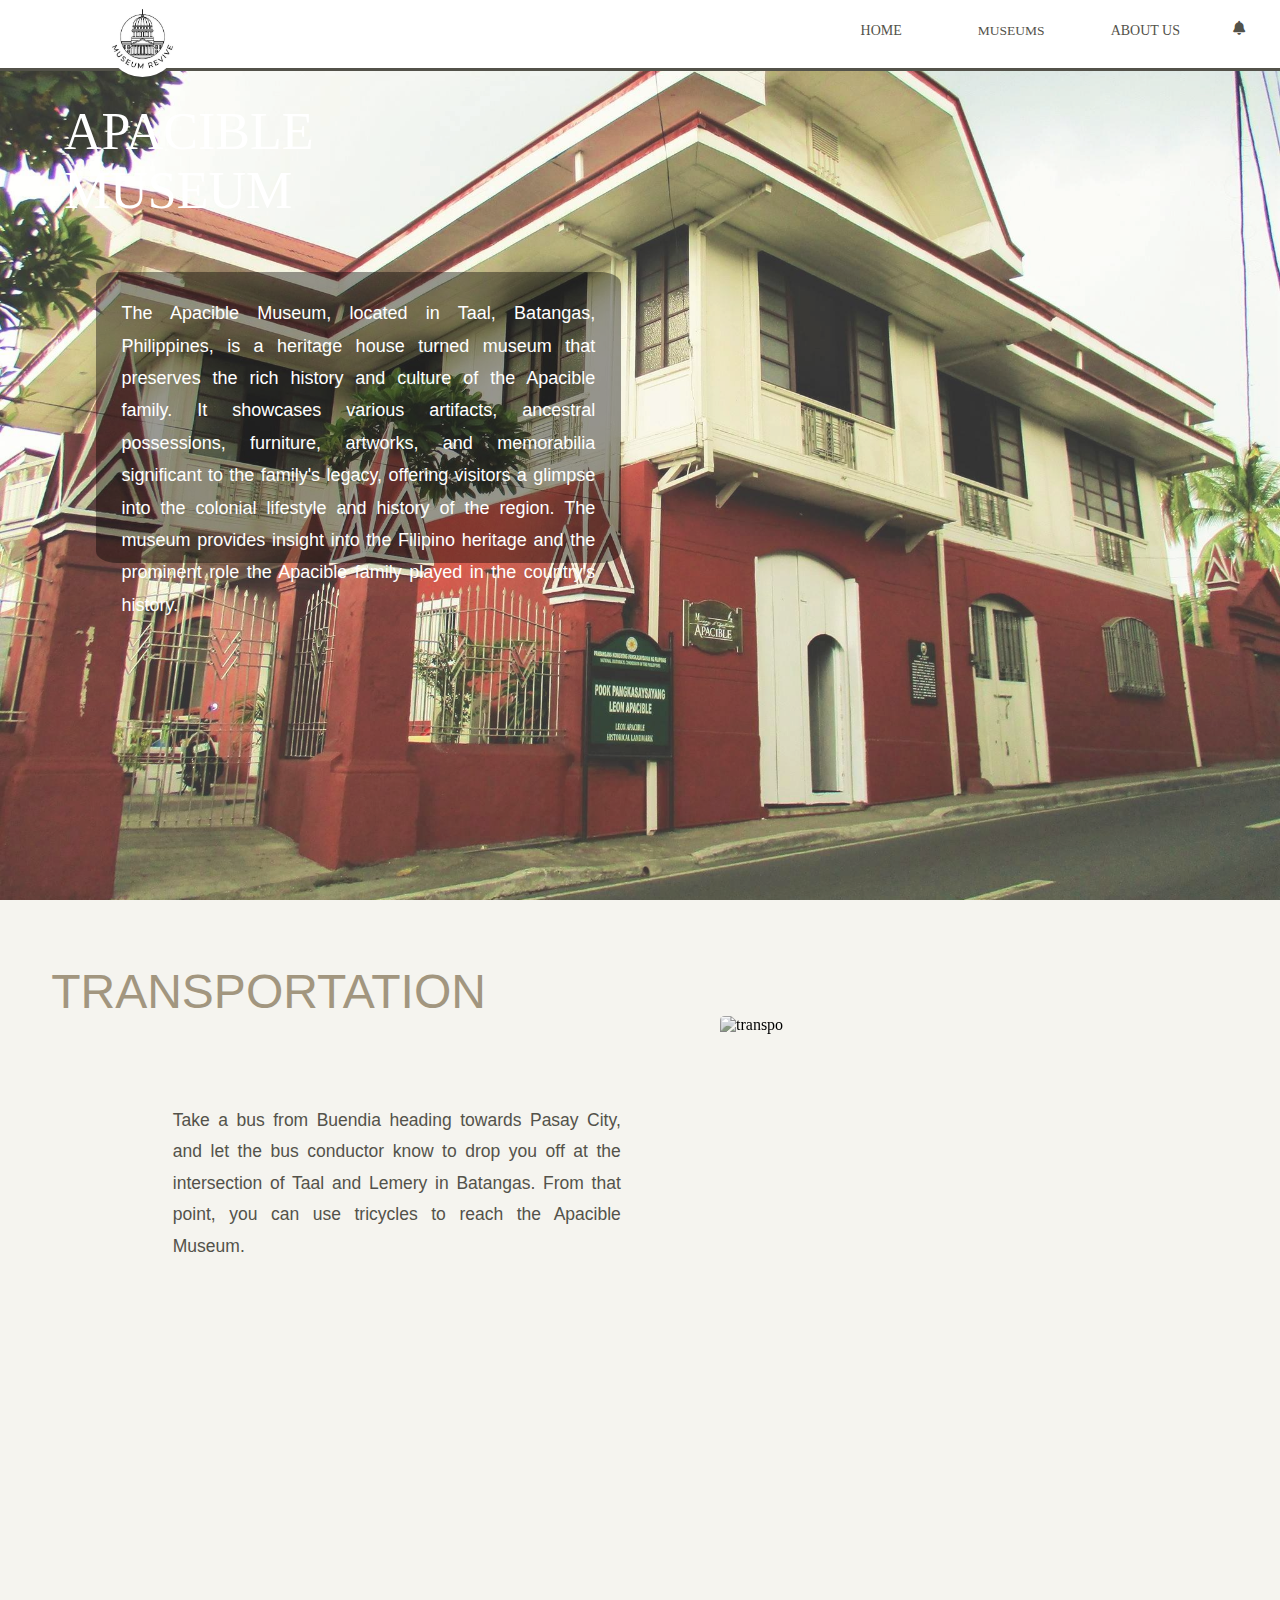
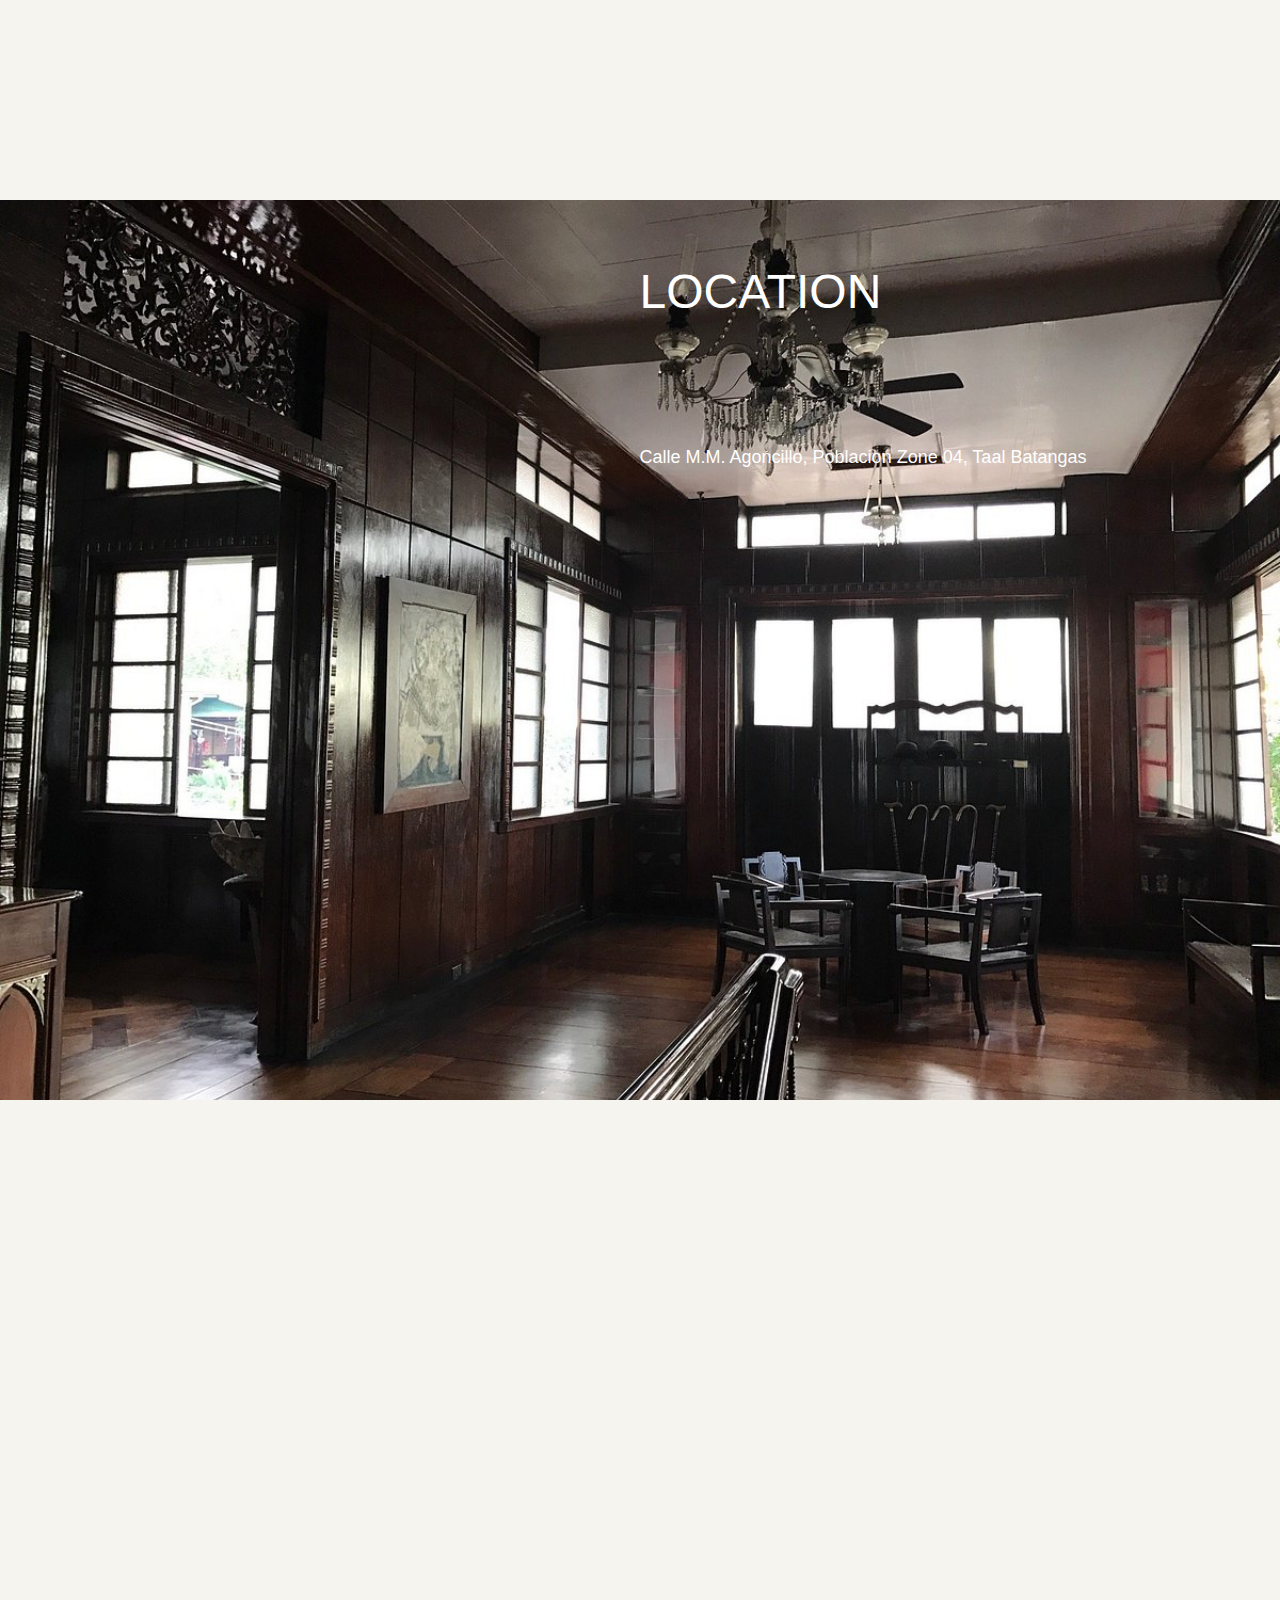
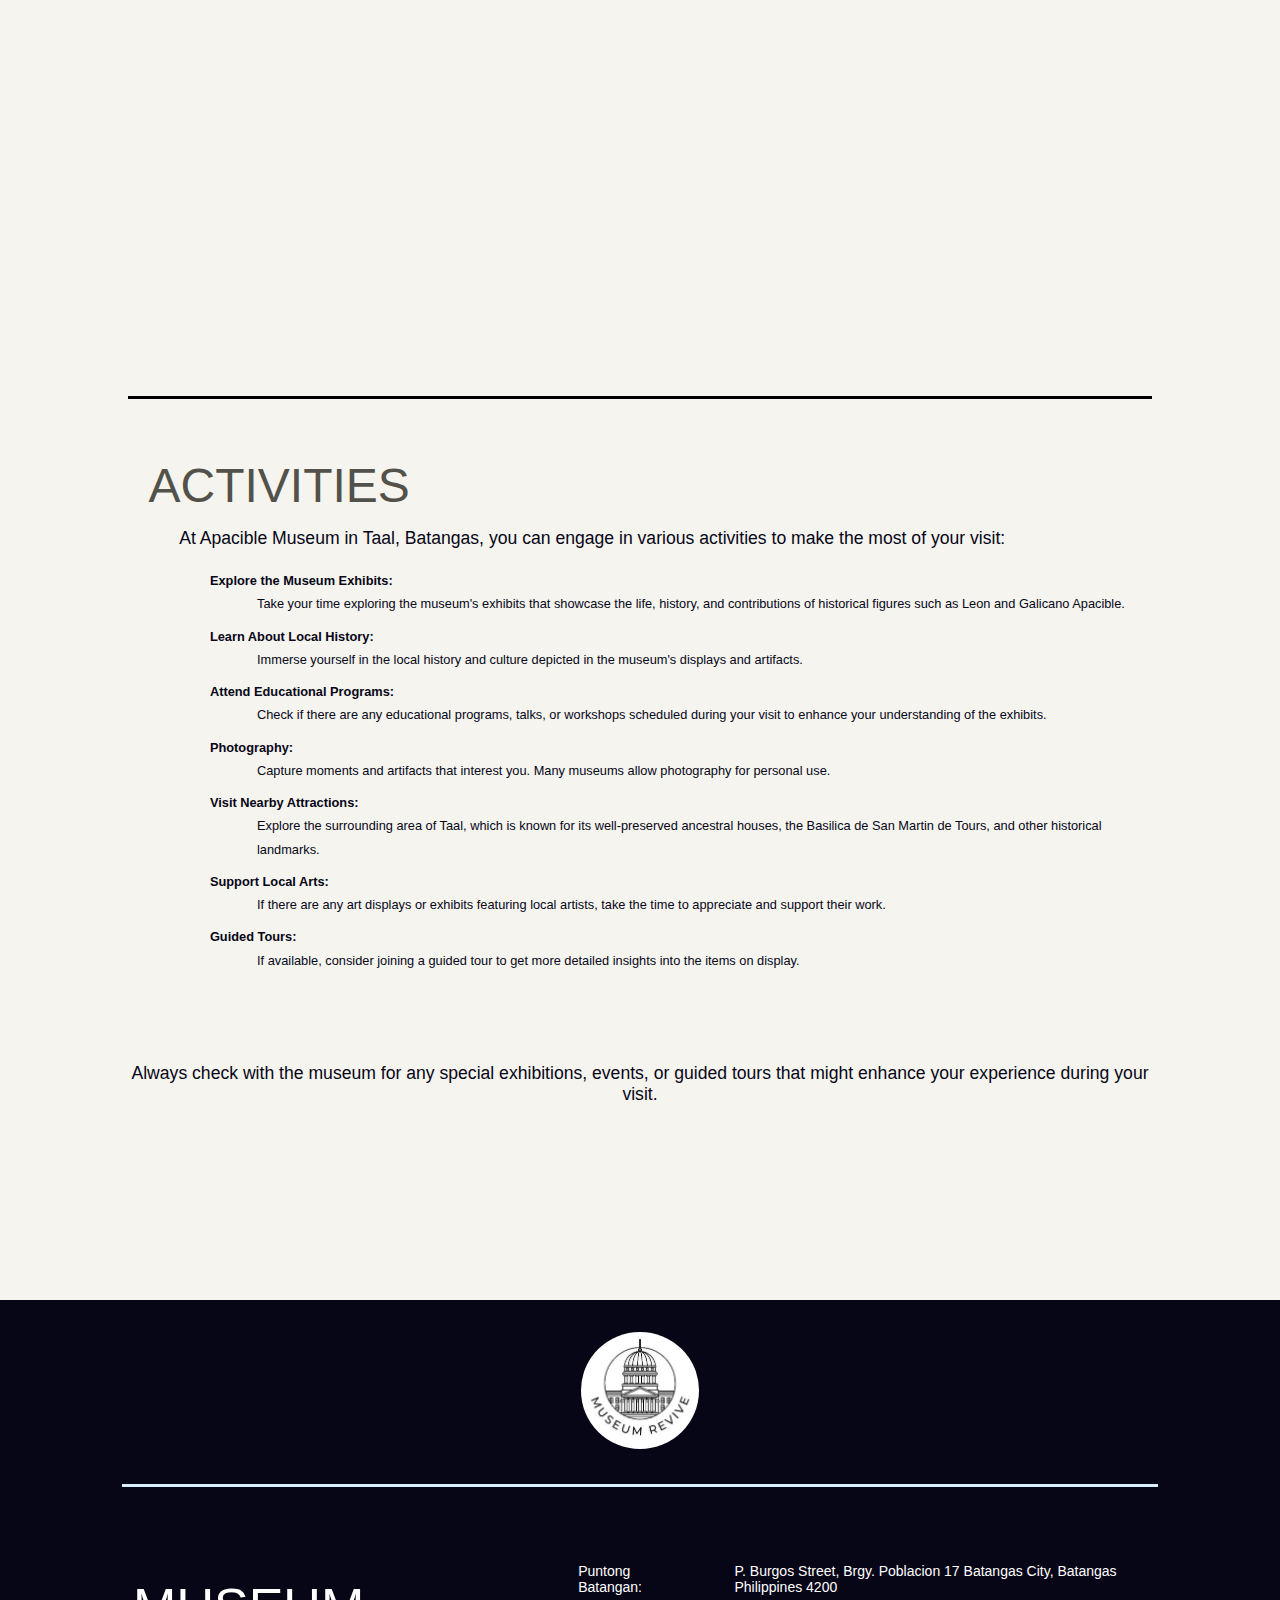
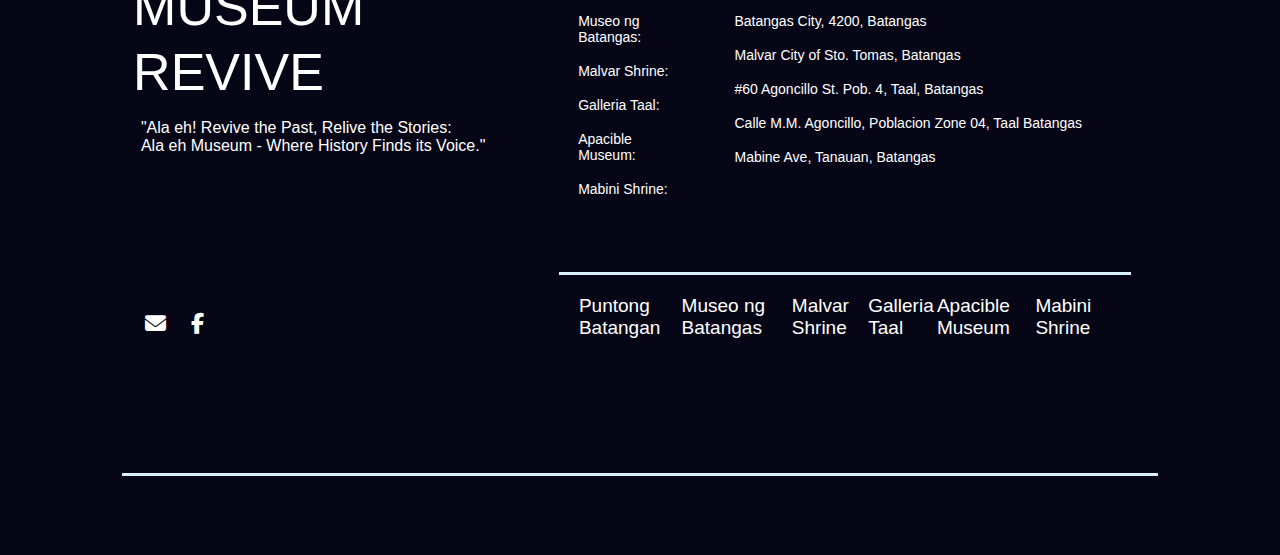
==== apaciblemuseum.html @ ed47f750 "initial commit" ====
<!DOCTYPE html>
<html lang="en">
<head>
    <title>Apacible Museum</title>
    <meta name="viewport" content="width=device-width, initial-scale=1.0">
    <link rel = "stylesheet" href = "apaciblemuseum.css">
    <link rel="stylesheet" href="https://cdnjs.cloudflare.com/ajax/libs/font-awesome/6.3.0/css/all.min.css">
    
</head>
<body>
    <div id = "container">
        <div id = "logopicture">
            <img src="logo3.jpg" alt="logo">
        </div>
        <div id = "navigation">
            <div id = "homepage">
                <a href = "home.html" id = "backhome">home</a>  
            </div>
            <div class="dropdown">
                <button class="btn">MUSEUMS</button>
                <div class="content">
                    <a href="#">Puntong Batangan</a>
                    <a href="puntongbatangan.html">Puntong Batangan</a>
                    <a href="museongbatangas.html">Museo ng Batangas</a>
                    <a href="malvarshrine.html">Malvar Shrine</a>
                    <a href="galleriataal.html">Galleria Taal</a>
                    <a href="#">Apacible Museum</a>
                    <a href="mabinishrine.html">Mabini Shrine</a>
                </div>
            </div>
            <div id = "aboutus">
                <a href = "#aboutus-section" id = "aboutus2">about us</a>
            </div>
            <div class="dropdown2">
                <button class="btn2"><i class="fas fa-bell"></i></button>
                <div class="content2">
                    <h5>No Announcement</h5>
                </div>
            </div>
        </div>
    </div>


    <div id = "home1" class = "Home">
        <h1>Apacible Museum</h1>
        <p>The Apacible Museum, located in Taal, Batangas, Philippines, is a heritage house turned museum that preserves the rich history and culture of the Apacible family. It showcases various artifacts, ancestral possessions, furniture, artworks, and memorabilia significant to the family's legacy, offering visitors a glimpse into the colonial lifestyle and history of the region. The museum provides insight into the Filipino heritage and the prominent role the Apacible family played in the country's history.
        </h2>
    </div>

    <div class = "Home" id ="transportation">
        <div id = "description">
            <h1>Transportation</h1>
            <p>Take a bus from Buendia heading towards Pasay City, and let the bus conductor know to drop you off at the intersection of Taal and Lemery in Batangas. From that point, you can use tricycles to reach the Apacible Museum.</p>
        </div>
        <div id = "descrip-pic">
            <img src = "Apacible Museum\Apacible Museum 6.jpg" alt = "transpo">
        </div>
    </div>

    <div id = "location" class = "Home">
        <div id = "map">
            <iframe
                width="650"
                height="600"
                frameborder="0"
                style="border:0"
                src="https://www.google.com/maps/embed?pb=!1m18!1m12!1m3!1d3873.325928167563!2d120.91714727591128!3d13.87944959432375!2m3!1f0!2f0!3f0!3m2!1i1024!2i768!4f13.1!3m3!1m2!1s0x33bd0a21c576aa4f%3A0x1315a3bb19cf7108!2sMuseo%20nina%20Leon%20at%20Galicano%20Apacible!5e0!3m2!1sen!2sph!4v1702569715184!5m2!1sen!2sph"
                allowfullscreen=""
                aria-hidden="false"
                tabindex="0"
            ></iframe>
    </div>
        <div id = "located">
            <h1>Location</h1>
            <h2>Calle M.M. Agoncillo, Poblacion Zone 04, Taal Batangas</h2>
        </div>
    </div>

    <div id = "vitualtour" class = "Home">
        <div id = "frame">
            <iframe 
                width="1080" 
                height="720" 
                src="https://www.youtube.com/embed/jGFt_fsAMjE?si=619zt6JwcVMaUgVb" 
                title="YouTube video player" 
                frameborder="0" 
                allow="accelerometer; autoplay; clipboard-write; encrypted-media; gyroscope; picture-in-picture; web-share" 
                allowfullscreen>
            </iframe>
        </div>
    </div>

    <div id = "activities" class = "Home">
        <div id = "act-frame">
            <h1>Activities</h1>
            <h2>At Apacible Museum in Taal, Batangas, you can engage in various activities to make the most of your visit:</h2>
            <div id = "act-list">
                <h4>Explore the Museum Exhibits:</h4>
                <p>Take your time exploring the museum's exhibits that showcase the life, history, and contributions of historical figures such as Leon and Galicano Apacible.</p>
                <h4>Learn About Local History:</h4>
                <p>Immerse yourself in the local history and culture depicted in the museum's displays and artifacts.</p>
                <h4>Attend Educational Programs:</h4>
                <p>Check if there are any educational programs, talks, or workshops scheduled during your visit to enhance your understanding of the exhibits.</p>
                <h4>Photography:</h4>
                <p>Capture moments and artifacts that interest you. Many museums allow photography for personal use.</p>
                <h4>Visit Nearby Attractions:</h4>
                <p> Explore the surrounding area of Taal, which is known for its well-preserved ancestral houses, the Basilica de San Martin de Tours, and other historical landmarks.</p>
                <h4>Support Local Arts:</h4>
                <p>If there are any art displays or exhibits featuring local artists, take the time to appreciate and support their work.</p>
                <h4>Guided Tours:</h4>
                <p>If available, consider joining a guided tour to get more detailed insights into the items on display.</p>
            </div>
            <h3>Always check with the museum for any special exhibitions, events, or guided tours that might enhance your experience during your visit.</p>
        </div>
    </div>


    <div class = "Home2">
        <div id = "aboutus-logo">
            <img src= "logo3.jpg" alt="logo">
        </div>

        <div id = "aboutus-section">
            <div id = "sec1">
                <div id = "aboutus-section1">
                    <h1>Museum Revive</h1>
                    <h2>"Ala eh! Revive the Past, Relive the Stories: <br> Ala eh Museum - Where History Finds its Voice."</h2>
                </div>
                <div id = "aboutus-section2">
                    <div id = "lists">
                        <ul id = "list1">
                            <li>Puntong Batangan: </li>
                            <li>Museo ng Batangas: </li>
                            <li>Malvar Shrine: </li>
                            <li>Galleria Taal: </li>
                            <li>Apacible Museum: </li>
                            <li>Mabini Shrine: </li>
                        </ul>
                        <ul id = "list2">
                            <li>P. Burgos Street, Brgy. Poblacion 17 Batangas City, Batangas Philippines 4200</li>
                            <li>Batangas City, 4200, Batangas</li>
                            <li>Malvar City of Sto. Tomas, Batangas</li>
                            <li>#60 Agoncillo St. Pob. 4, Taal, Batangas                    </li>
                            <li>Calle M.M. Agoncillo, Poblacion Zone 04, Taal Batangas</li>
                            <li>Mabine Ave, Tanauan, Batangas</li>
                        </ul>
                    </div>
                </div>
            </div>
            <div id = "sec2">
                <div id = "icons">
                    <a href="https://mail.google.com/mail/?view=cm&fs=1&to=museumrevive@gmail.com" target="_blank"><i class="fas fa-envelope"></i></a>
                    <a href = "https://www.facebook.com/profile.php?id=61554227274419&mibextid=ZbWKwL" target="_blank"><i class="fab fa-facebook-f"></i></a>
                </div>
                <div id = "other-museum">
                    <div id = "others">
                        <h2><a href="puntongbatangan.html" target="">Puntong Batangan</a></h2>
                        <h2><a href="museongbatangas.html" target="">Museo ng Batangas</a></h2>
                        <h2><a href="malvarshrine.html" target="">Malvar Shrine</a></h2>
                        <h2><a href="galleriataal.html" target="">Galleria Taal</a></h2>
                        <h2><a href="apaciblemuseum.html" target="">Apacible Museum</a></h2>
                        <h2><a href="mabinishrine.html" target="">Mabini Shrine</a></h2>
                    </div>
                </div>
                
            </div>
        </div>
    </div>
</body>
</html>
---- apaciblemuseum.css ----
* {
    margin: 0;
    padding: 0;
    scroll-behavior: smooth;
}

#container {
    background-color: #fff;
    display: flex;
    justify-content: space-evenly;
    height: 7.5%;
    width: 100%;
    position: fixed;
    border-bottom: 3px solid #53524A;
    z-index: 1000;
}

#navigation {
    display: flex;
    justify-content: flex-end;
    flex-direction: row;
    padding-top: 1%;
    /* margin-top: 20px; */
    /* border-top: 3px solid black; */
    /* background-color: #F5F4EF; */
    width: 100vw;
    /* border-bottom: 1px solid black; */
}

#logopicture {
    width: 25%;
}

#container #logopicture img {
    margin-top: 5px;
}

#logopicture img{
    border-radius: 50%;
    display: block;
    height: 8vh;
    margin: 8px auto;
    margin-right: 30%;
}

#backhome {
    /* background-color: #F5F4EF; */
    /* padding: 16px; */
    font-size: 16px;
    border: none;
}

#homepage a, #aboutus a{
    display: block;
    color: #53524A;
    margin: 0px 120px 13px 100px;
    padding: 10px 8px;
    text-decoration: none;
    display: block;
    text-align: center;
    text-transform: uppercase;
    /* background-color: yellow; */
    /* width: 150px; */
}

#aboutus a {
    margin: 0px 45px 13px 100px;
}

.btn {
    /* background-color: #F5F4EF; */
    background-color: #fff;
    color: #53524A;
    padding: 10px 8px;
    font-size: 16px;
    border: none;
    /* background-color: yellow; */
    font-family: Georgia, serif;
}

.btn a {
    color: #53524A;
    text-decoration: none;
}

.dropdown {
    position: relative;
    display: inline-block;
}

.content {
    display: none;
    position: absolute;
    min-width: 160px;
    box-shadow: 0px 8px 16px 0px rgba(0,0,0,0.2);
    z-index: 1;
}

.content a {
    /* background-color: #F5F4EF; */
    background-color: 	#fff;
    color: #53524A;
    padding: 20px 25px;
    text-decoration: none;
    font-family: Georgia, serif;
    display: block;
    text-align: justify;
    width: 250px;
}

.content a:hover {
    color: blue;
    /* background-color: #F5F4EF; */
    background-color: 	#53524A;
    color: #fff;
}

.dropdown:hover .content {
    color: blue;
    display: block;
}

.dropdown:hover .btn {
    /* background-color: 	#F5F4EF; */
    background-color: 	#fff;   
    border-bottom: 3px solid black;
}

#backhome:hover, #aboutus2:hover {
    /* background-color: 	#F5F4EF; */
    background-color: 	#fff;
    border-bottom: 3px solid black;
}   

.btn2 {
    /* background-color: #F5F4EF; */
    background-color: #fff;
    color: #53524A;
    padding: 10px 45px 0px 0px;
    font-size: 16px;
    border: none;
    /* background-color: yellow; */
    font-family: Georgia, serif;
}

.btn2 h5 {
    color: #53524A;
    text-decoration: none;
}

.dropdown2 {
    position: relative;
    display: inline-block;
}

.content2 {
    display: none;
    position: absolute;
    right: 25px;
    min-width: 160px;
    box-shadow: 0px 8px 16px 0px rgba(0,0,0,0.2);
    z-index: 1;
}

.content2 h5 {
    /* background-color: #F5F4EF; */
    background-color: 	#fff;
    color: #53524A;
    padding: 20px 25px;
    text-decoration: none;
    font-family: Georgia, serif;
    display: block;
    text-align: justify;
    width: 250px;
}

.content2 h5:hover {
    color: blue;
    /* background-color: #F5F4EF; */
    background-color: 	#53524A;
    color: #fff;
}

.dropdown2:hover .content2 {
    color: blue;
    display: block;
}

.dropdown2:hover .btn2 {
    /* background-color: 	#F5F4EF; */
    background-color: 	#fff;   
    
}


.Home {
    height: 100vh;
    background-repeat: no-repeat;
    background-size: cover;
}

#home1::before {
    background-image: url("Apacible Museum/Apacible Museum 7.jpg");
    background-repeat: no-repeat;
    background-size: cover;
    background-position-y: 90%;
    /* transform: rotateY(180deg); */
    content: '';
    position: absolute;
    top: 0;
    right: 0;
    bottom: 0;
    left: 0;
    opacity: 0.8;
    z-index: -1;
}

#home1 h1 {
    padding-top: 8%;
    color: white;
    font-family: Circular, Helvetica, sans-serif;
    text-transform: uppercase;
    
    
}

#home1 h1 {
    /* font-size: 430%; */
    font-size: 66px;
    color: white;
    font-family: Georgia, serif;
    text-transform: uppercase;
    font-weight: 400;
    position: block;
    width: 20%;
    padding-left: 5%;
    padding-top:8%;
    padding-bottom: 2%;
}

#home1 p {
    color: white;
    /* font: 140%; */
    font-size: 22px;
    font-family: Helvetica, sans-serif;
    font-family: Circular, Helvetica, sans-serif;
    font-weight: 400;
    text-align: justify;
    line-height: 180%;
    position: block;
    width: 35%;
    padding-left: 7.5%;
    padding-top: 2%;
}

#home1 p {
    color: white;
    /* font: 140%; */
    font-size: 22px;
    font-family: Helvetica, sans-serif;
    font-family: Circular, Helvetica, sans-serif;
    font-weight: 400;
    text-align: justify;
    line-height: 180%;
    position: block;
    width: 35%;
    margin-left: 7.5%;
    margin-top: 2%;
    padding: 2%;
    width: 700px;
    height: 300px;
    border-radius: 4%;
    background-color: rgba(0, 0, 0,.4);
}

#home1 p {
    color: white;
    /* font: 140%; */
    font-size: 22px;
    font-family: Helvetica, sans-serif;
    font-family: Circular, Helvetica, sans-serif;
    font-weight: 400;
    text-align: justify;
    line-height: 180%;
    position: block;
    width: 35%;
    margin-left: 7.5%;
    margin-top: 2%;
    padding: 2%;
    width: 700px;
    height: 300px;
    border-radius: 4%;
    background-color: rgba(0, 0, 0,.4);
}


#transportation {
    display: flex;
    background-color: #F5F4EF;
}

#description {
    width: 50%;
}

#description h1 {
    color: #A2967F;
    font-size: 60px;
    font-family: Georgia, serif;
    font-family: Druk, "Arial Black", "Arial Bold", sans-serif;
    
    font-weight: 400;
    text-transform: uppercase;
    word-wrap: break-word;
    font-style: normal;
    padding-bottom: 2%;
    padding-left: 8%;
    padding-top: 10%;
}

#description p {
    color: #53524A;
    width: 70%;
    font-size: 22px;
    font-family: Circular, Helvetica, sans-serif;
    font-weight: 400;
    text-align: justify;
    margin: 10% auto auto 25%;
    padding: 2%;
    line-height: 180%;
}

#descrip-pic {
    /* background-color: blue; */
    margin: 8% auto auto auto;
    padding: 20px;
    overflow: hidden;
    position: relative;
    width: 600px;
    max-width: 600px;
    height: 400px;
}

#descrip-pic img  {
    display: block;
    height: 400px;
    width: 100%;
    border-radius: 1%;
    transition: transform 0.5s ease;
    filter: grayscale(80%);
}

#descrip-pic:hover img {
    transform: scale(1.2);
    filter: grayscale(0%);
}


#location {
    display: flex;
    background-image: url("Apacible Museum/Apacible Museum 8.jpg");
    background-repeat: no-repeat;
    background-size: cover;
    background-position-y: 35%;
}


#map {
    margin: 10% auto auto 5%;
    padding: 20px;
}

#map iframe {
    display: block;
    /* background-color: red; */
    padding: 10px;
    border-radius: 3%;
}


#located {
    width: 55%;
}

#located h1 {
    color: white;
    font-size: 60px;
    font-family: Georgia, serif;
    font-family: Druk, "Arial Black", "Arial Bold", sans-serif;
    font-weight: 400;
    text-transform: uppercase;
    word-wrap: break-word;
    font-style: normal;
    padding-bottom: 2%;
    padding-top: 10%;
}

#located h2 {
    color: white;
    font-size: 22px;
    font-family: Helvetica, sans-serif;
    font-family: Circular, Helvetica, sans-serif;
    font-weight: 400;
    text-align: justify;
    line-height: 180%;
    position: block;
    padding-left: 0%;
    padding-top: 17%;
}


#vitualtour {
    background-color: #F5F4EF;
}

#vitualtour #frame {
    margin: auto;
    display: flex;
    justify-content: center;
    align-items: center;
    height: 99.5%;
    width: 80%;
    border-bottom: 3px solid black;
}

#vitualtour iframe {
    border-radius: 2%;
}


#activities {
    background-color: #F5F4EF;
}

#activities h1 {
    font-size: 60px;
    color: #53524A;
    font-family: Druk, "Arial Black", "Arial Bold", sans-serif;
    text-transform: uppercase;
    font-weight: 400;
    position: block;
    width: 20%;
    padding-left: 2%;
    padding-top: 2.5%;
}

#activities h2 {
    font-size: 22px;
    font-family: Circular, Helvetica, sans-serif;
    color: #070617;
    font-weight: 400;
    position: block;
    padding-left: 5%;
    padding-top: 1.5%;
    padding-bottom: 2%;
}

#activities h3 {
    font-size: 22px;
    font-family: Circular, Helvetica, sans-serif;
    color: #070617;
    font-weight: 400;
    position: block;
    margin-top: 8%;
    justify-content: center;
    align-items: center;
    text-align: center;
}

#act-frame {
    display: flex;
    flex-direction: column;
    height: 100%;
    width: 80%;
    margin: 0 auto;
    padding: 2.5%;
}

#act-list {
    align-items: center;
    padding-left: 8%;
    line-height: 180%;
    font-size: 16px;
    font-family: Circular, Helvetica, sans-serif;
    color: #070617;
    font-weight: 400;
}

#act-list p {
    margin-left: 5%;
    margin-bottom: 1%;
}



.Home2 {
    height: 95vh;
    background-color: #070617;
}

#aboutus-logo {
    padding-top: 2.5%;
}

#aboutus-logo img {
    display: block;
    height: 13vh;
    margin: 0 auto;
    border-radius: 50%;
}

#aboutus-section {
    display: flex;
    flex-direction: column;
    /* background-color:green; */
    justify-content: center;
    max-width: 80%;
    height: 67%;
    margin: 35px auto;
    padding: 0.5%;
    border-top: 3px solid #d9effb;
    border-bottom: 3px solid #d9effb;
}

#aboutus-section #sec1 {
    display: flex;
    flex-direction: row;
    position: block;
}

#aboutus-section1 {
    /* background-color: aqua; */
    width: 40%;
    padding: 0.5%;
}

#aboutus-section1 h1 {
    margin-top: 6%;
    max-width: 400px;
    font-size: 65px;
    font-family: Georgia, serif;
    font-family: Circular, Helvetica, sans-serif;
    text-transform: uppercase;
    font-weight: 400;
    line-height: 65px;
}

#aboutus-section1, h1{
    font-size: 25px;
    color: white;
}

#aboutus-section1 h2{
    
    color: white;
    font-size: 20px;
    margin: 3.5% 2% 10%;
    font-family: Circular, Helvetica, sans-serif;
    font-weight: 400;
}

#aboutus-section2 {
    color: white;
    /* background-color: aquamarine; */
    width: 60%;
    padding: 0.5%;
    padding-left: 3%;
    padding-top: 0;
}

#aboutus-section2 #lists {
    display: flex;
}

#aboutus-section2 #list1 {
    padding: 0 25px;
    padding-right: 10px;
}

#aboutus-section2 #list2 {
    padding: 0 40px;
    padding-right: 0;
}

#aboutus-section2 ul {
    list-style: none;
}

#aboutus-section2 ul li {
    max-width: 800px;
    font-size: 18px;
    margin: 18px 0px;
    font-family: Circular, Helvetica, sans-serif;
    font-weight: 400;
}

#aboutus-section #sec2 {
    /* background-color: blue; */
    height: 35%;
    width: 100%;
    display: flex;
    flex-direction: row;
}

#sec2 #icons {
    width: 40%;
    padding: 0.5%;
    margin-top: 9%;
}

#icons a {
    padding: 0.5%;
    padding-left: 3%;
    padding-right: 2%;
    font-size: 25px;
    color: white;
    font-weight: 400;
    line-height: 65px;
}

#sec2 #other-museum {
    width: 60%;
}

#others {
    width: 87.5%;
    margin-top: 11.5%;
    margin-left: 2.5%;
    padding: 20px;
    display: flex;
    justify-content: space-evenly;
    /* background-color: red; */
    border-top: 3px solid #d9effb;
}

#others h2 {
    font-size: 24px;
    font-family: Circular, Helvetica, sans-serif;
    font-weight: 400;
}

#others a {
    text-decoration: none;
    color: white;
}

@media screen and (max-width: 1900px){
    #homepage a, #aboutus a{
        margin: 0px 80px 13px 100px;
        padding: 10px 5px;
        font-size: 14px;
    }

    .btn {
        padding-bottom: 4px;
        font-size: 13.5px;
    }

    .content {
        min-width: 120px;
        box-shadow: 0px 8px 16px 0px rgba(0,0,0,0.2);
        z-index: 1;
    }

    .content a {
        font-size: 13px;
        padding: 18px 22px;
        width: 180px;
    }

    #homepage a, #aboutus a{
        margin: 0px 60px 13px 50px;
        padding: 10px 8px 4px;
    }
    
    #aboutus a {
        margin: 0px 45px 13px 50px;
    }

    .btn2 {
        padding: 8px 35px 0px 0px;
        font-size: 14px;
    }

    .content2 {
        right: 25px;
        min-width: 130px;
    }
    
    .content2 h5 {
        font-size: 10px;
        padding: 14px 18px;
        width: 200px;
    }

    #home1 h1 {
        padding-top: 8%;
        font-size: 52px;
    }

    #home1 p {
        width: 37%;
        height: 240px;
        font-size: 18px;
    }

    #description h1 {
        font-size: 48px;
    }

    #description p {
        margin: 9.4% auto auto 25%;
        font-size: 17.5px;
    }

    #descrip-pic {
        margin: 7.5% auto auto auto;
        padding: 20px;
        width: 480px;
        max-width: 600px;
        height: 300px;
    }

    #descrip-pic img  {
        object-position: 10% 20%;
    }

    #map {
        margin: 10% auto auto 4.65%;
        padding: 20px;
    }

    #map iframe {
        width: 520px;
        height: 470px;
    }

    #located h1 {
        font-size: 48px;
    }

    #located h2 {
        font-size: 18px;
    }

    #vitualtour iframe {
        width: 866px;
        height: 580px;
    }

    #activities h1 {
        font-size: 48px;
    }

    #activities h2 {
        font-size: 17.6px;
    }

    #activities h3 {
        font-size: 17.6px;
    }

    #act-list {
        font-size: 12.8px;
    }

    #aboutus-section1 h1 {
        margin-top: 8%;
        font-size: 52px;
    }

    #aboutus-section1 h2 {
        font-size: 16px;
    }

    #aboutus-section2 #lists {
        padding-top: 1%;
    }

    #aboutus-section2 #list1 {
        padding: 0 18px;
        padding-right: 10px;
    }
    
    #aboutus-section2 #list2 {
        padding: 0 38px;
        padding-right: 0;
    }

    #aboutus-section2 ul li {
        font-size: 14px;
    }

    #sec2 #icons {
        margin-top: 6.5%;
    }

    #icons a {
        padding: 0.5%;
        padding-left: 3%;
        padding-right: 2%;
        font-size: 21px;
    }

    #others {
        margin-top: 8.5%;
        margin-left: 2.5%;
        padding: 20px;
    }
    

    #others h2 {
        font-size: 19px;
        font-family: Circular, Helvetica, sans-serif;
        font-weight: 400;
    }
}
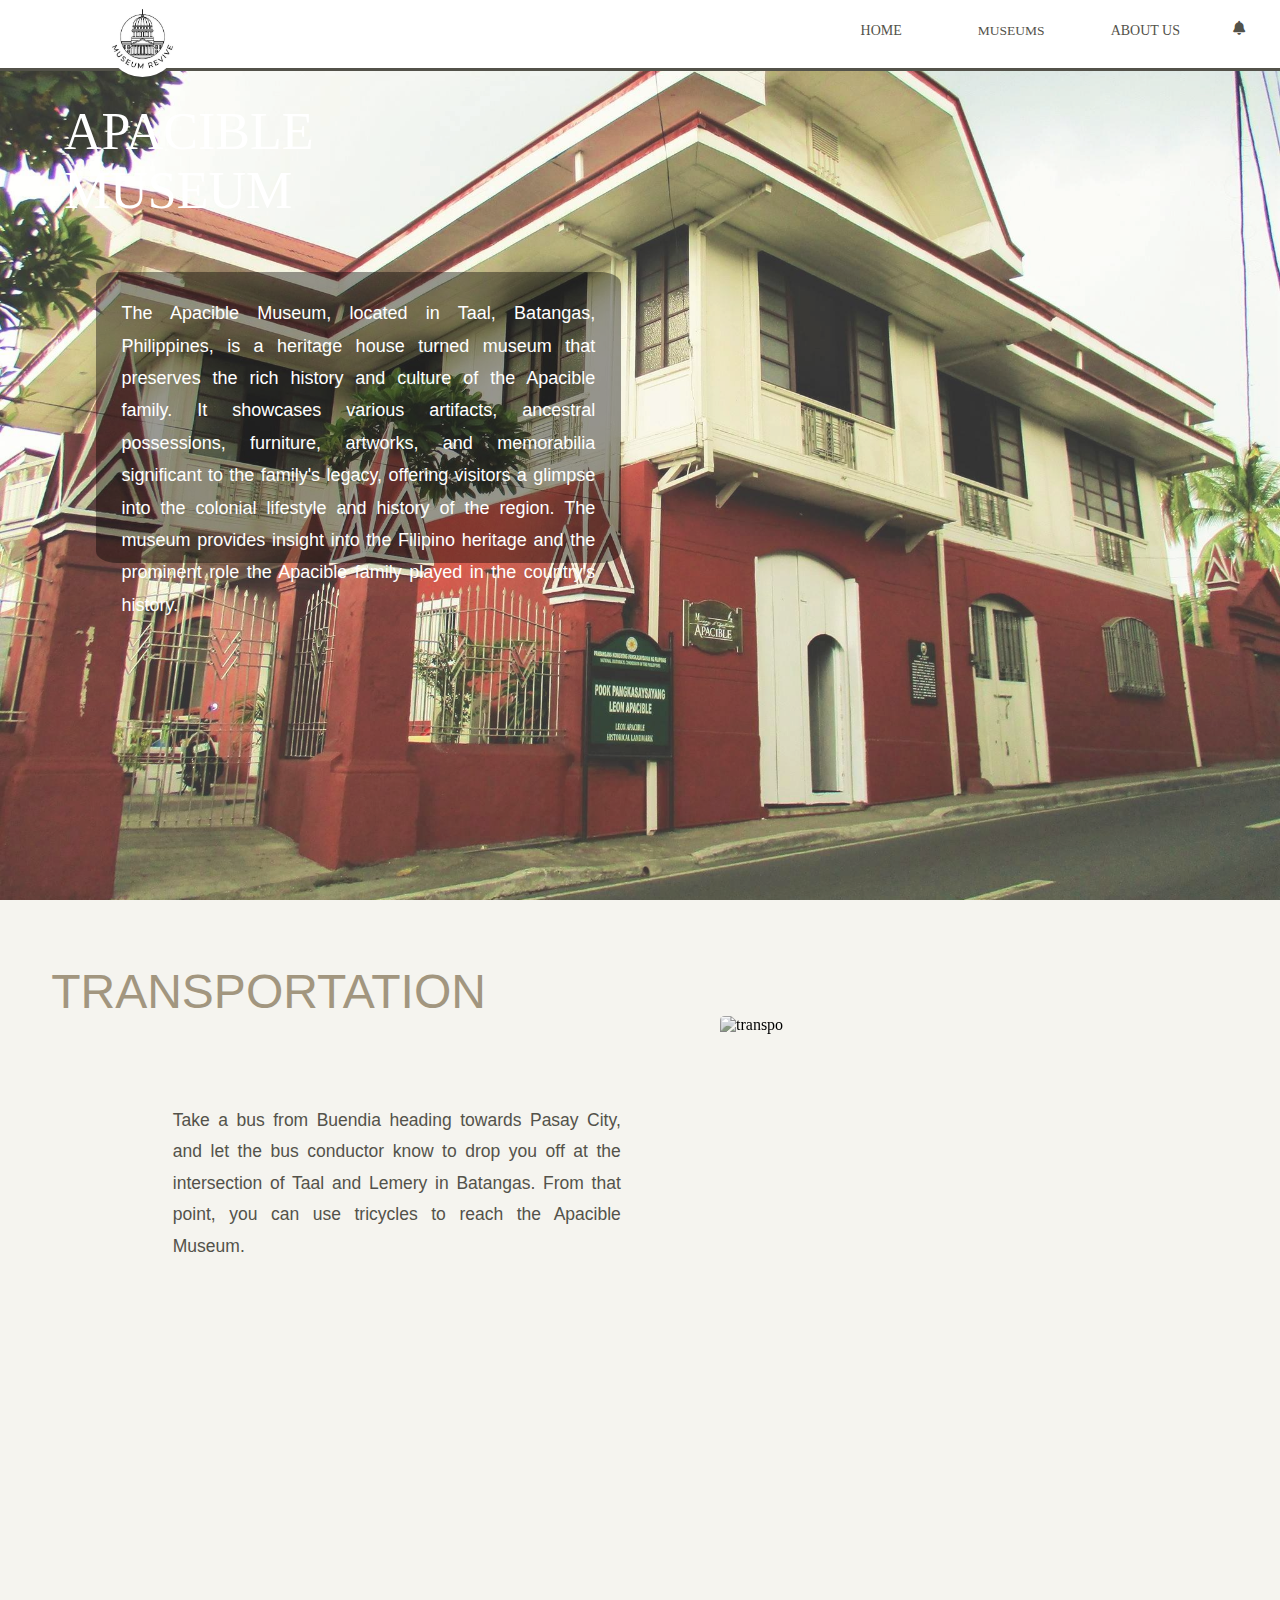
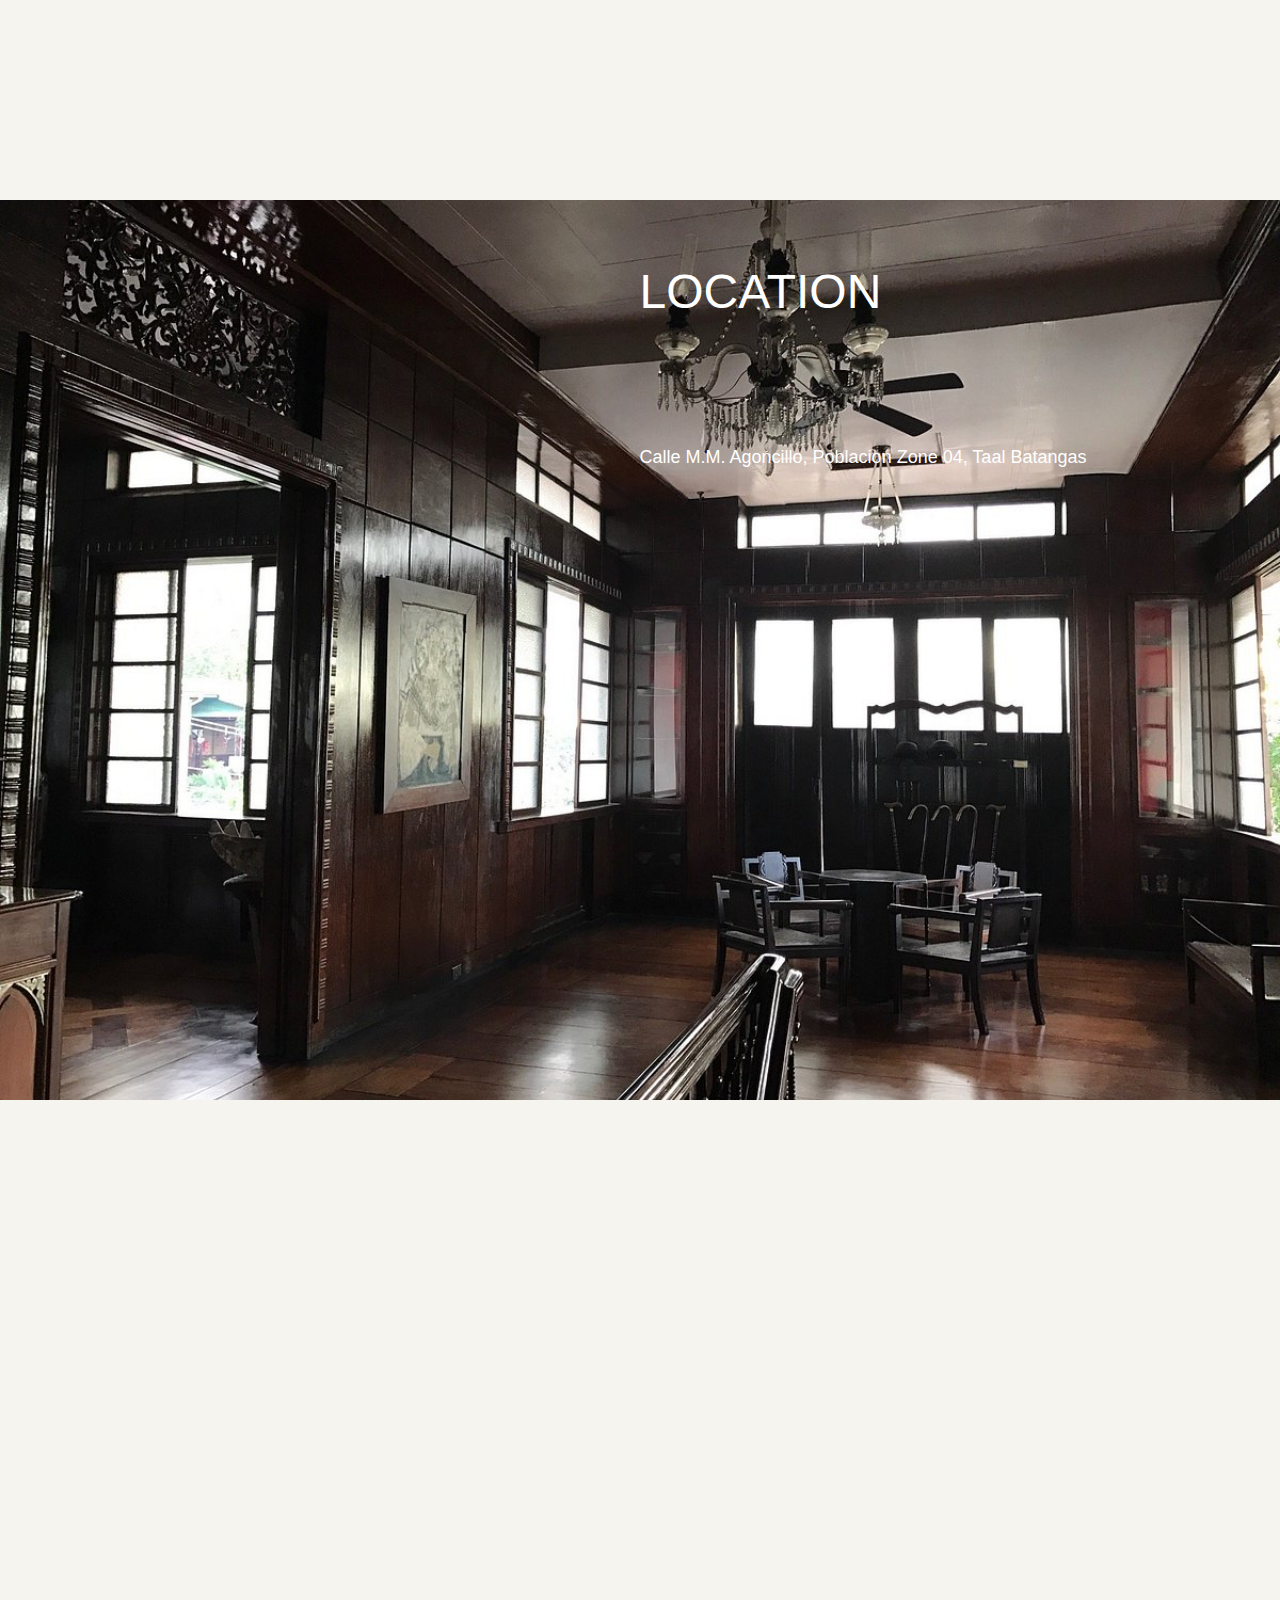
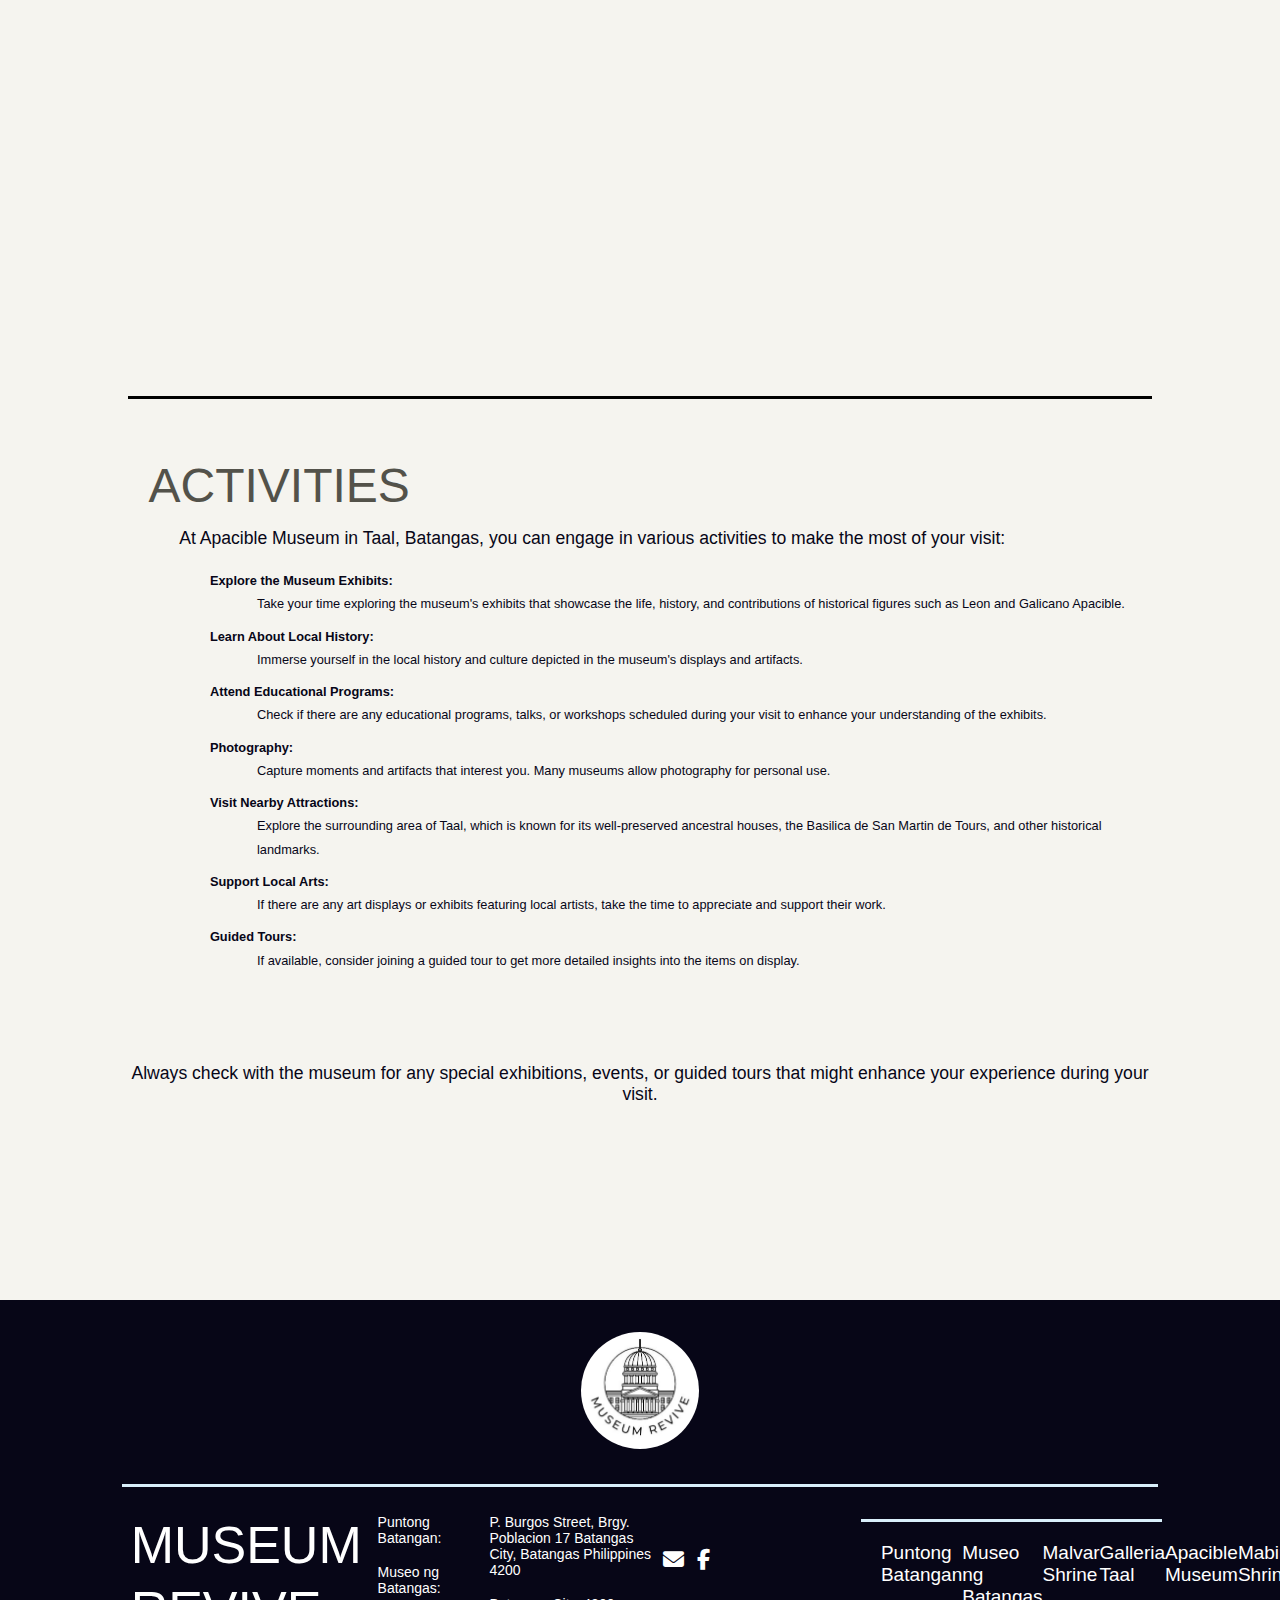
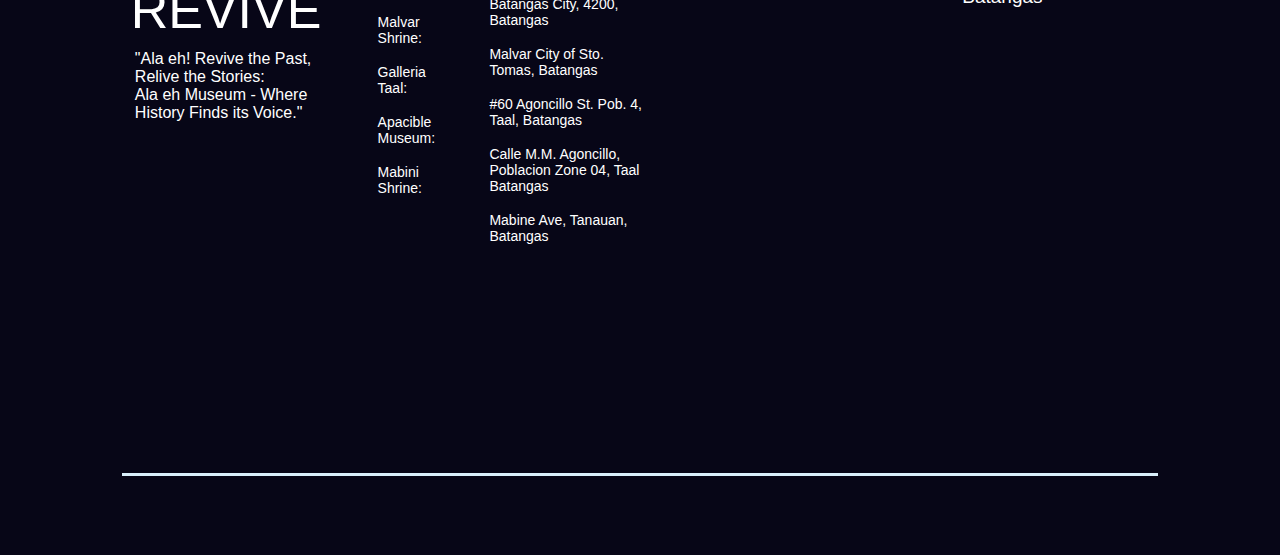
==== commit 1ccedaf1: "first commit" ====
--- a/apaciblemuseum.html
+++ b/apaciblemuseum.html
@@ -38,6 +38,65 @@
                 </div>
             </div>
         </div>
+
+        <div id = "menu-bar">
+            <i class="fas fa-bars" onclick=showvar()></i>
+        </div>
+
+        <div id = "navigationv2">
+            <div id = "menu-bar2">
+                <div id = "exit">
+                    <i class="fas fa-times" onclick=exitvar()></i>
+                </div>
+                <div class="dropdown2v2">
+                    <button class="btn2v2" onclick=shownotif()><i class="fas fa-bell"></i></button>
+                    <div  class="content2v2">
+                        <h5>No Announcement</h5>
+                    </div>
+                </div>
+            </div>
+
+            <script>
+                function shownotif() {
+                    const notif = document.querySelector('.content2v2')
+                    notif.style.display = (notif.style.display === 'none' || notif.style.display === '') ? 'block' : 'none';
+                }
+
+                function showvar() {
+                    const showmenu = document.querySelector('#navigationv2')
+                    showmenu.style.display = (showmenu.style.display === 'none' || showmenu.style.display === '') ? 'block' : 'none';
+                }
+
+                function exitvar() {
+                    const exitmenu = document.querySelector('#navigationv2')
+                    exitmenu.style.display = (exitmenu.style.display === 'none' || exitmenu.style.display === '') ? 'block' : 'none';
+                }
+
+
+                
+            </script>
+            
+            <div id = "logopicture2">
+                <img src="logo3.jpg" alt="logo">
+            </div>
+            <div id = "homepagev2">
+                <a href = "home.html" id = "backhomev2">home</a>  
+            </div>
+            <div class="dropdownv2">
+                <a href = "#museumnav" id = "museumnav">Museums</a>  
+                <div class="contentv2">
+                    <a href="puntongbatangan.html">Puntong Batangan</a>
+                    <a href="museongbatangas.html">Museo ng Batangas</a>
+                    <a href="malvarshrine.html">Malvar Shrine</a>
+                    <a href="galleriataal.html">Galleria Taal</a>
+                    <a href="apaciblemuseum.html">Apacible Museum</a>
+                    <a href="mabinishrine.html">Mabini Shrine</a>
+                </div>
+            </div>
+            <div id = "aboutusv2">
+                <a href = "#aboutus-section2" id = "aboutus2v2">about us</a>
+            </div>
+        </div>
     </div>
 
 
@@ -76,7 +135,7 @@
         </div>
     </div>
 
-    <div id = "vitualtour" class = "Home">
+    <div id = "virtualtour" class = "Home">
         <div id = "frame">
             <iframe 
                 width="1080" 
--- a/apaciblemuseum.css
+++ b/apaciblemuseum.css
@@ -2,6 +2,11 @@
     margin: 0;
     padding: 0;
     scroll-behavior: smooth;
+}
+
+body {
+    width: -webkit-fill-available;
+    height: -webkit-fill-available;
 }
 
 #container {
@@ -20,11 +25,7 @@
     justify-content: flex-end;
     flex-direction: row;
     padding-top: 1%;
-    /* margin-top: 20px; */
-    /* border-top: 3px solid black; */
-    /* background-color: #F5F4EF; */
     width: 100vw;
-    /* border-bottom: 1px solid black; */
 }
 
 #logopicture {
@@ -44,8 +45,6 @@
 }
 
 #backhome {
-    /* background-color: #F5F4EF; */
-    /* padding: 16px; */
     font-size: 16px;
     border: none;
 }
@@ -59,8 +58,6 @@
     display: block;
     text-align: center;
     text-transform: uppercase;
-    /* background-color: yellow; */
-    /* width: 150px; */
 }
 
 #aboutus a {
@@ -68,13 +65,11 @@
 }
 
 .btn {
-    /* background-color: #F5F4EF; */
     background-color: #fff;
     color: #53524A;
     padding: 10px 8px;
     font-size: 16px;
     border: none;
-    /* background-color: yellow; */
     font-family: Georgia, serif;
 }
 
@@ -97,7 +92,6 @@
 }
 
 .content a {
-    /* background-color: #F5F4EF; */
     background-color: 	#fff;
     color: #53524A;
     padding: 20px 25px;
@@ -110,7 +104,6 @@
 
 .content a:hover {
     color: blue;
-    /* background-color: #F5F4EF; */
     background-color: 	#53524A;
     color: #fff;
 }
@@ -121,25 +114,21 @@
 }
 
 .dropdown:hover .btn {
-    /* background-color: 	#F5F4EF; */
     background-color: 	#fff;   
     border-bottom: 3px solid black;
 }
 
 #backhome:hover, #aboutus2:hover {
-    /* background-color: 	#F5F4EF; */
     background-color: 	#fff;
     border-bottom: 3px solid black;
 }   
 
 .btn2 {
-    /* background-color: #F5F4EF; */
     background-color: #fff;
     color: #53524A;
     padding: 10px 45px 0px 0px;
     font-size: 16px;
     border: none;
-    /* background-color: yellow; */
     font-family: Georgia, serif;
 }
 
@@ -163,7 +152,6 @@
 }
 
 .content2 h5 {
-    /* background-color: #F5F4EF; */
     background-color: 	#fff;
     color: #53524A;
     padding: 20px 25px;
@@ -176,7 +164,6 @@
 
 .content2 h5:hover {
     color: blue;
-    /* background-color: #F5F4EF; */
     background-color: 	#53524A;
     color: #fff;
 }
@@ -187,10 +174,153 @@
 }
 
 .dropdown2:hover .btn2 {
-    /* background-color: 	#F5F4EF; */
     background-color: 	#fff;   
     
 }
+
+
+/* ================================================================================================================= */
+
+#menu-bar i {
+    display: none;
+    font-size: 24px;
+    margin: 26px 40px 0px 0px;
+}
+
+#navigationv2 {
+    position: fixed;
+    top: 0;
+    right: 0;
+    height: 100%;
+    width: 100%;
+    display: none;
+    flex-direction: column;
+    background-color: rgba(0, 0, 0, 0.8);
+}
+
+#exit i, .dropdown2v2{
+    color: white;
+    font-size: 50px;
+    margin: 15px;
+}
+
+.dropdown2v2 {
+    margin-top: 10px;
+}
+
+.btn2v2 {
+    background-color: rgba(0, 0, 0, 0);
+    color: white;
+    border: none;
+}
+
+.btn2v2 i {
+    font-size: 38px;
+}
+
+.btn2v2 h5 {
+    color: #53524A;
+    text-decoration: none;
+}
+
+.dropdown2v2 {
+    position: relative;
+    display: inline-block;
+}
+
+.content2v2 {
+    display: none;
+    position: absolute;
+    right: 50px;
+    width: 300px;
+    box-shadow: 0px 8px 16px 0px rgba(0,0,0,0.2);
+    z-index: 1;
+}
+
+.content2v2 h5 {
+    font-size: 20px;
+    background-color: 	#fff;
+    color: #53524A;
+    padding: 16px 22px;
+    text-decoration: none;
+    font-family: Georgia, serif;
+    display: block;
+    text-align: justify;
+    width: 100%;
+}
+
+
+
+#menu-bar2 {
+    display: flex;
+    justify-content: space-between;
+}
+
+#logopicture2 {
+    height: 160px;
+    margin: 0px;
+}
+
+#logopicture2 img{
+    border-radius: 50%;
+    display: block;
+    height: 70%;
+    margin: 8px auto;
+}
+
+#homepagev2 {
+    width: 100%;
+    padding: 5px;
+    padding-left: 0px;
+}
+
+#homepagev2 a, #aboutusv2 a, .dropdownv2 #museumnav {
+    font-size: 28px;
+    display: flex;
+    text-decoration: none;
+    text-transform: uppercase;
+    justify-content: center;
+    align-items: center;
+    margin: 0;
+    padding: 2.5%;
+    color: white;
+    
+}
+
+#homepagev2 a, .dropdownv2 #museumnav {
+    border-bottom: 3px solid white;
+}
+
+#aboutusv2 a {
+    border-top: 3px solid white;
+}
+
+#homepagev2 a {
+    margin-top: -10px;
+}
+
+.dropdownv2 {
+    margin: 0;
+    width: 100%;
+}
+
+.contentv2 {
+    width: 100%;
+    display: flex;
+    flex-direction: column;
+}
+
+.contentv2 a {
+    color: white;
+    display: flex;
+    text-decoration: none;
+    justify-content: center;
+    align-items: center;
+    font-size: 20px;
+    padding: 2.5%;
+    font-style: italic;
+}
+
 
 
 .Home {
@@ -204,7 +334,6 @@
     background-repeat: no-repeat;
     background-size: cover;
     background-position-y: 90%;
-    /* transform: rotateY(180deg); */
     content: '';
     position: absolute;
     top: 0;
@@ -225,7 +354,6 @@
 }
 
 #home1 h1 {
-    /* font-size: 430%; */
     font-size: 66px;
     color: white;
     font-family: Georgia, serif;
@@ -240,7 +368,6 @@
 
 #home1 p {
     color: white;
-    /* font: 140%; */
     font-size: 22px;
     font-family: Helvetica, sans-serif;
     font-family: Circular, Helvetica, sans-serif;
@@ -255,7 +382,6 @@
 
 #home1 p {
     color: white;
-    /* font: 140%; */
     font-size: 22px;
     font-family: Helvetica, sans-serif;
     font-family: Circular, Helvetica, sans-serif;
@@ -275,7 +401,6 @@
 
 #home1 p {
     color: white;
-    /* font: 140%; */
     font-size: 22px;
     font-family: Helvetica, sans-serif;
     font-family: Circular, Helvetica, sans-serif;
@@ -331,7 +456,6 @@
 }
 
 #descrip-pic {
-    /* background-color: blue; */
     margin: 8% auto auto auto;
     padding: 20px;
     overflow: hidden;
@@ -372,7 +496,6 @@
 
 #map iframe {
     display: block;
-    /* background-color: red; */
     padding: 10px;
     border-radius: 3%;
 }
@@ -409,11 +532,11 @@
 }
 
 
-#vitualtour {
+#virtualtour {
     background-color: #F5F4EF;
 }
 
-#vitualtour #frame {
+#virtualtour #frame {
     margin: auto;
     display: flex;
     justify-content: center;
@@ -423,7 +546,7 @@
     border-bottom: 3px solid black;
 }
 
-#vitualtour iframe {
+#virtualtour iframe {
     border-radius: 2%;
 }
 
@@ -511,8 +634,6 @@
 
 #aboutus-section {
     display: flex;
-    flex-direction: column;
-    /* background-color:green; */
     justify-content: center;
     max-width: 80%;
     height: 67%;
@@ -529,7 +650,6 @@
 }
 
 #aboutus-section1 {
-    /* background-color: aqua; */
     width: 40%;
     padding: 0.5%;
 }
@@ -561,7 +681,6 @@
 
 #aboutus-section2 {
     color: white;
-    /* background-color: aquamarine; */
     width: 60%;
     padding: 0.5%;
     padding-left: 3%;
@@ -595,7 +714,6 @@
 }
 
 #aboutus-section #sec2 {
-    /* background-color: blue; */
     height: 35%;
     width: 100%;
     display: flex;
@@ -629,7 +747,6 @@
     padding: 20px;
     display: flex;
     justify-content: space-evenly;
-    /* background-color: red; */
     border-top: 3px solid #d9effb;
 }
 
@@ -743,7 +860,7 @@
         font-size: 18px;
     }
 
-    #vitualtour iframe {
+    #virtualtour iframe {
         width: 866px;
         height: 580px;
     }
@@ -815,3 +932,448 @@
         font-weight: 400;
     }
 }
+
+
+@media screen and (max-width: 400px) {
+    html, body {
+        width: 100%;
+        height: 100%;
+        margin: 0px;
+        padding: 0px;
+        overflow-x: hidden;
+    }
+    #container {
+        display: flex;
+        width: 100%;
+        height: 10%;
+        position: fixed;
+        z-index: 1000;
+    }
+
+    #navigation {
+        display: flex;
+        flex-direction: row;
+        padding-top: 1%;
+        width: 100%;
+    }
+
+    #container #logopicture img {
+        margin-top: 5px auto;
+    }
+
+    #logopicture {
+        width: 100%;
+        height: 100%;
+        margin: 0;
+        padding: 0;
+    }
+
+    #logopicture img{
+        border-radius: 50%;
+        display: block;
+        height: 90%;
+        margin: 8px auto;
+        margin-left: 45%;
+    }
+
+    #navigationv2 {
+        display: none;
+    }
+
+    #navigation {
+        display: none;
+    }
+
+    #menu-bar {
+        width: 10%;
+        margin: -5px 15px 0 0;
+        padding: 0;
+    }
+
+    #menu-bar i {
+        font-size: 32px;
+        display: flex;
+    }
+
+
+    .Home2 {
+        height: 90vh;
+        background-color: #070617;
+    }
+
+    #aboutus-logo img {
+        height: 8vh;
+        margin-top: 2%;
+    }
+    
+
+    #aboutus-section {
+        margin: auto auto;
+        flex-direction: column;
+        max-width: 95%;
+        width: 95%;
+        padding: 0px;
+        margin-top: 2%;
+        height: 80%;
+    }
+
+    #aboutus-section #sec1 {
+        flex-direction: column;
+        
+    }
+
+    #aboutus-section1 {
+        margin: 0px;
+        padding: 0px;
+        align-items: center;
+        justify-content: center;
+        width: 100%;
+    }
+
+    #aboutus-section1 h1 {
+        text-align: center;
+        margin-top: 2%;
+        margin: 0% auto;
+        padding: 0px;
+        width: 300px;
+        font-size: 26px;
+        color: white;
+    }
+
+    #aboutus-section1 h2{
+        margin: 0px;
+        padding: 0px;
+        text-align: center;
+        font-size: 15px;
+        margin: 0px;
+        width: 100%;
+    }
+
+    #aboutus-section2 {
+        width: 100%;
+        margin: 0px;
+        padding: 0px;
+        height:300px;
+    }
+
+    #aboutus-section2 ul li {
+        height: 30px;
+        font-size: 12px;
+    }
+
+    #aboutus-section #sec2 {
+        flex-direction: column;
+    }
+
+    #sec2 #icons {
+        height: 30%;
+        width: 100%;
+        padding: 0%;
+        margin-top: 0%;
+        margin-bottom: 0px;
+        margin-left: 10px;
+        font-size: 10px;
+    }
+
+    #sec2 #other-museum {
+        width: 100%;
+        margin: 0px;
+        padding: 0px;
+        display: flex;
+        justify-content: center;
+        align-items: center;
+    }
+
+    #other-museum #others {
+        text-align: center;
+        padding-left: 0px;
+        margin: 0px;
+    }
+
+    #others h2 {
+        font-size: 10px;
+        font-family: Circular, Helvetica, sans-serif;
+        font-weight: 400;
+    }
+
+
+    #home1::before {
+        background-position-x: 75%;
+    }
+
+
+    #home1 {
+        height: 100vh;
+        margin-top: 20%;
+    }
+
+
+    #home1 h1 {
+        font-size: 44px;
+        width: 20%;
+        padding-left: 10%;
+        padding-top: 5%;
+        margin: 0;
+    }
+
+    #home1 p {
+        line-height: 150%;
+        position: block;
+        margin-left: 0%;
+        margin: 0 auto;
+        margin-top: 5%;
+        padding: 5%;
+        width: 80%;
+        height: 440px;
+    }
+
+
+    #transportation {
+        flex-direction: column;
+    }
+
+    #description {
+        width: 100%;
+    }
+
+    #description h1 {
+        font-size: 34px;
+        padding-bottom: 2%;
+        padding-top: 10%;
+    }
+
+    #description p {
+        width: 80%;
+        font-size: 14px;
+        margin: 0px;
+        padding: 0px;
+        margin: 5%;
+        padding: 5%;
+        line-height: 180%;
+    }
+
+    #descrip-pic {
+        width: 340px;
+        max-width: 600px;
+        height: 300px;
+
+        margin: 20px;
+        padding: 0px;
+    }
+    
+    #descrip-pic img  {
+        height: 300px;
+        width: 100%;
+    }
+
+    #location {
+        display: flex;
+        flex-direction: column-reverse;
+
+    }
+    
+    #map {
+        margin: 0px;
+        padding: 0px;
+        margin-bottom: 120px;
+    }
+    
+    #map iframe {
+        padding: 0px;
+        width: 350px;
+        height: 450px;
+        margin: auto;
+    }
+    
+    
+    #located {
+        width: 100%;
+        margin-bottom: 50px;
+        
+    }
+    
+    #located h1 {
+        text-align: center;
+        font-size: 34px;
+        padding-bottom: 0%;
+        padding-top: 0%;
+    }
+    
+    #located h2 {
+        width: 80%;
+        font-size: 14px;
+        padding-top: 10%;
+        margin-left: 5%;
+    }
+
+
+    #activities h1 {
+        text-align: center;
+        font-size: 34px;
+        width: 100%;
+        padding-top: 2.5%;
+        margin: 0px;
+        margin-left: -20px;
+    }
+    
+    #activities h2 {
+        width: 100%;
+        font-size: 14px;
+        padding-left: 1%;
+        padding-top: 5%;
+        padding-bottom: 2%;
+        margin: 0%;
+    }
+    
+    #activities h3 {
+        font-size: 14px;
+        font-family: Circular, Helvetica, sans-serif;
+        color: #070617;
+        font-weight: 400;
+        position: block;
+        margin-top: 8%;
+        justify-content: center;
+        align-items: center;
+        text-align: center;
+    }
+    
+    #act-frame {
+        height: 100%;
+        width: 90%;
+        margin: 0 auto;
+        padding: 2.5%;
+    }
+    
+    #act-list {
+        align-items: center;
+        padding-left: 2%;
+        line-height: 180%;
+        font-size: 15px;
+        font-family: Circular, Helvetica, sans-serif;
+        color: #070617;
+        font-weight: 400;
+    }
+    
+    #act-list p {
+        font-size: 13px;
+        margin-left: 2%;
+        margin-bottom: 1%;
+        line-height: 140%;
+    }
+
+}
+
+
+@media screen and (max-width: 360px) {
+    #home1 h1 {
+        font-size: 40px;
+    }
+
+    #home1 p {
+        font-size: 17px;
+        height: 400px;
+    }
+
+    #descrip-pic {
+        max-width: 320px;
+        width: 100%;
+    }
+
+    #descrip-pic img {
+        height: 360px;
+    }
+    
+    #map {
+        margin-bottom: 90px;
+    }
+    
+    #map iframe {
+        width: 315px;
+        height: 410px;
+        margin: auto;
+    }
+    
+    
+
+    #located {
+        width: 100%;
+        margin-bottom: 50px;
+        
+    }
+    
+    #located h1 {
+        text-align: center;
+        font-size: 34px;
+        padding-bottom: 2%;
+        padding-top: 10%;
+        padding-bottom: 0%;
+        padding-top: 0%;
+    }
+    
+    #located h2 {
+        width: 80%;
+        font-size: 14px;
+        padding-left: 0%;
+        padding-top: 17%;
+        padding-left: 0%;
+        padding-top: 10%;
+        margin-left: 5%;
+    }
+    
+    #virtualtour iframe {
+        height: 70%;
+    }
+
+
+    #activities h1 {
+        font-size: 34px;
+    }
+    
+    #activities h2 {
+        font-size: 13px;
+    }
+    
+    #activities h3 {
+        font-size: 13px;
+    }
+
+    
+    #act-list p {
+        font-size: 11px;
+    }
+
+    #sec2 #other-museum{
+        margin-top: 4%;
+    }
+
+
+    #other-museum #others h2:nth-child(1){
+        padding-left: 5%;
+    }
+
+    #exit i, .dropdown2v2{
+        font-size: 35px;
+    }
+
+    .btn2v2 i {
+        font-size: 28px;
+    }
+
+    #logopicture2 {
+        height: 140px;
+    }
+
+    #homepagev2 a, #aboutusv2 a, .dropdownv2 #museumnav {
+        font-size: 24px;
+        padding: 2.5%;
+    }
+
+    #homepagev2 a {
+        margin-top: -20px;
+    }
+
+    .contentv2 a {
+        font-size: 18px;
+    }
+
+}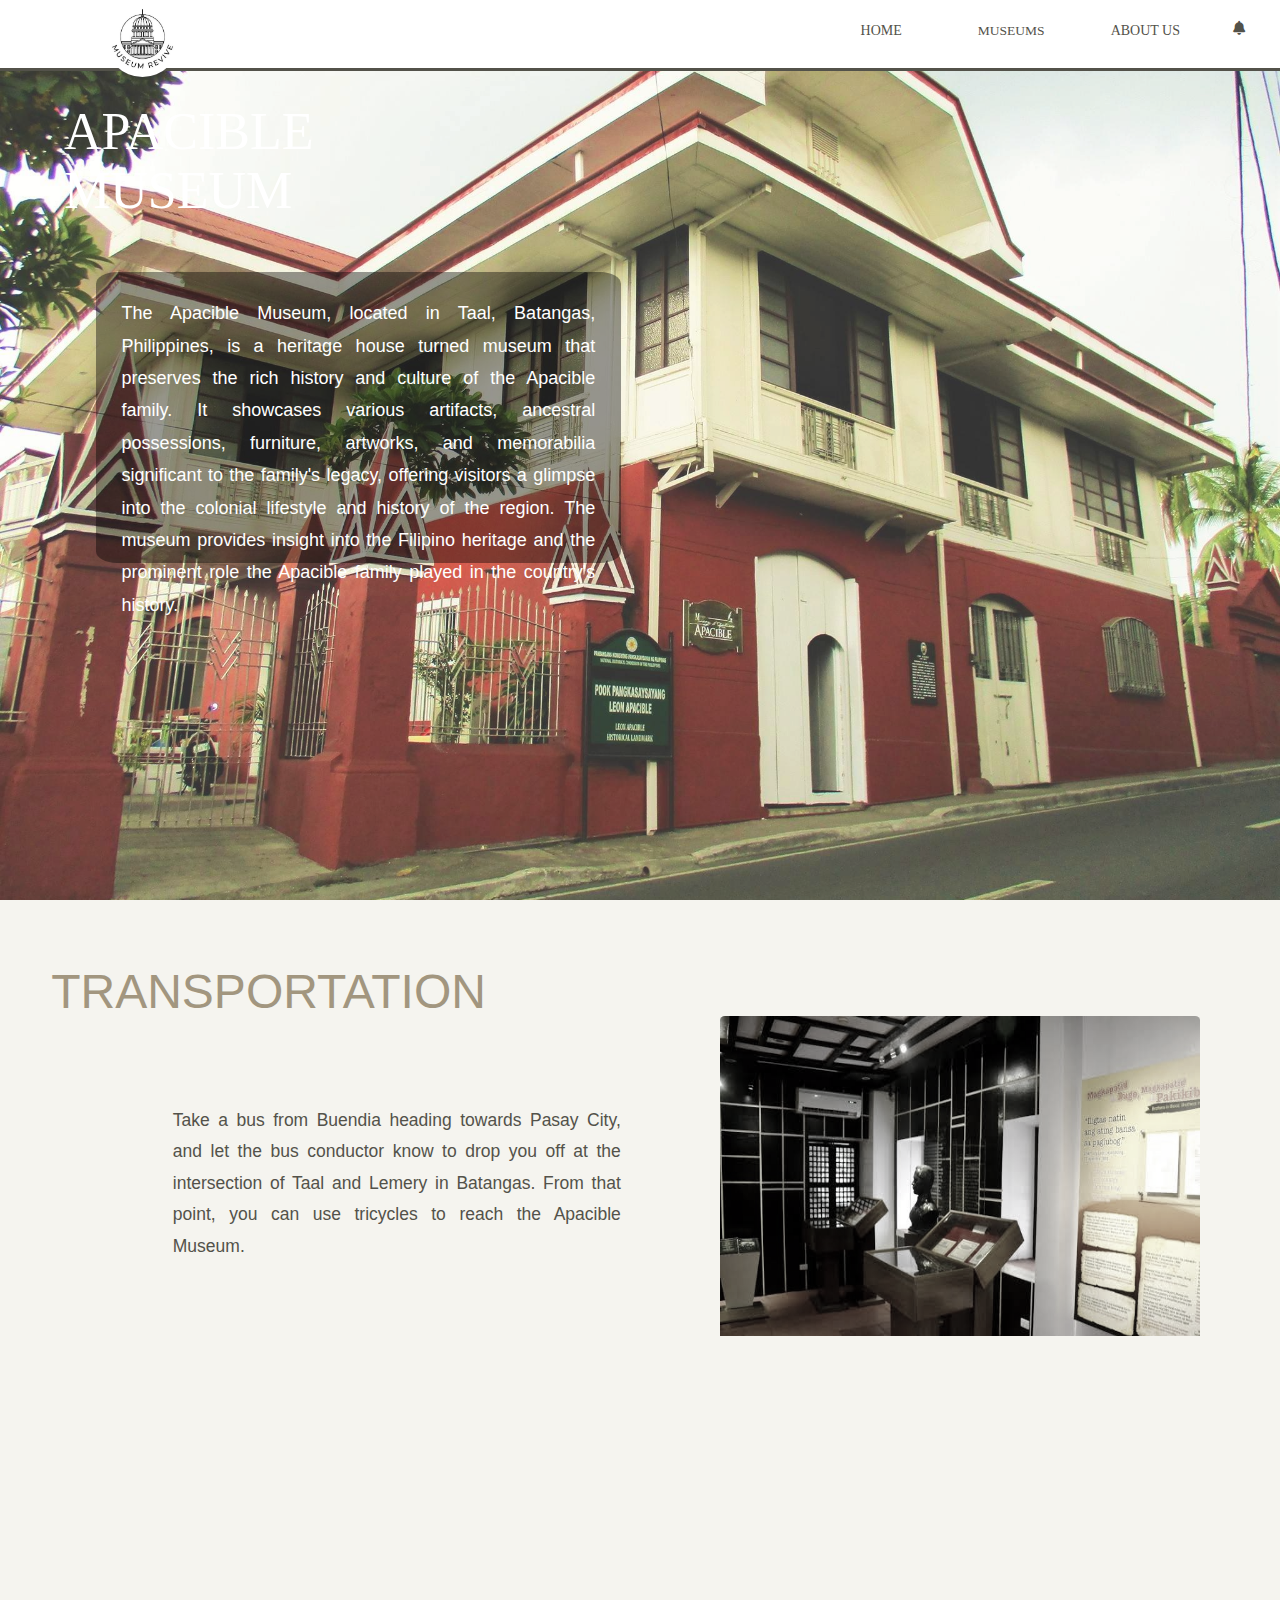
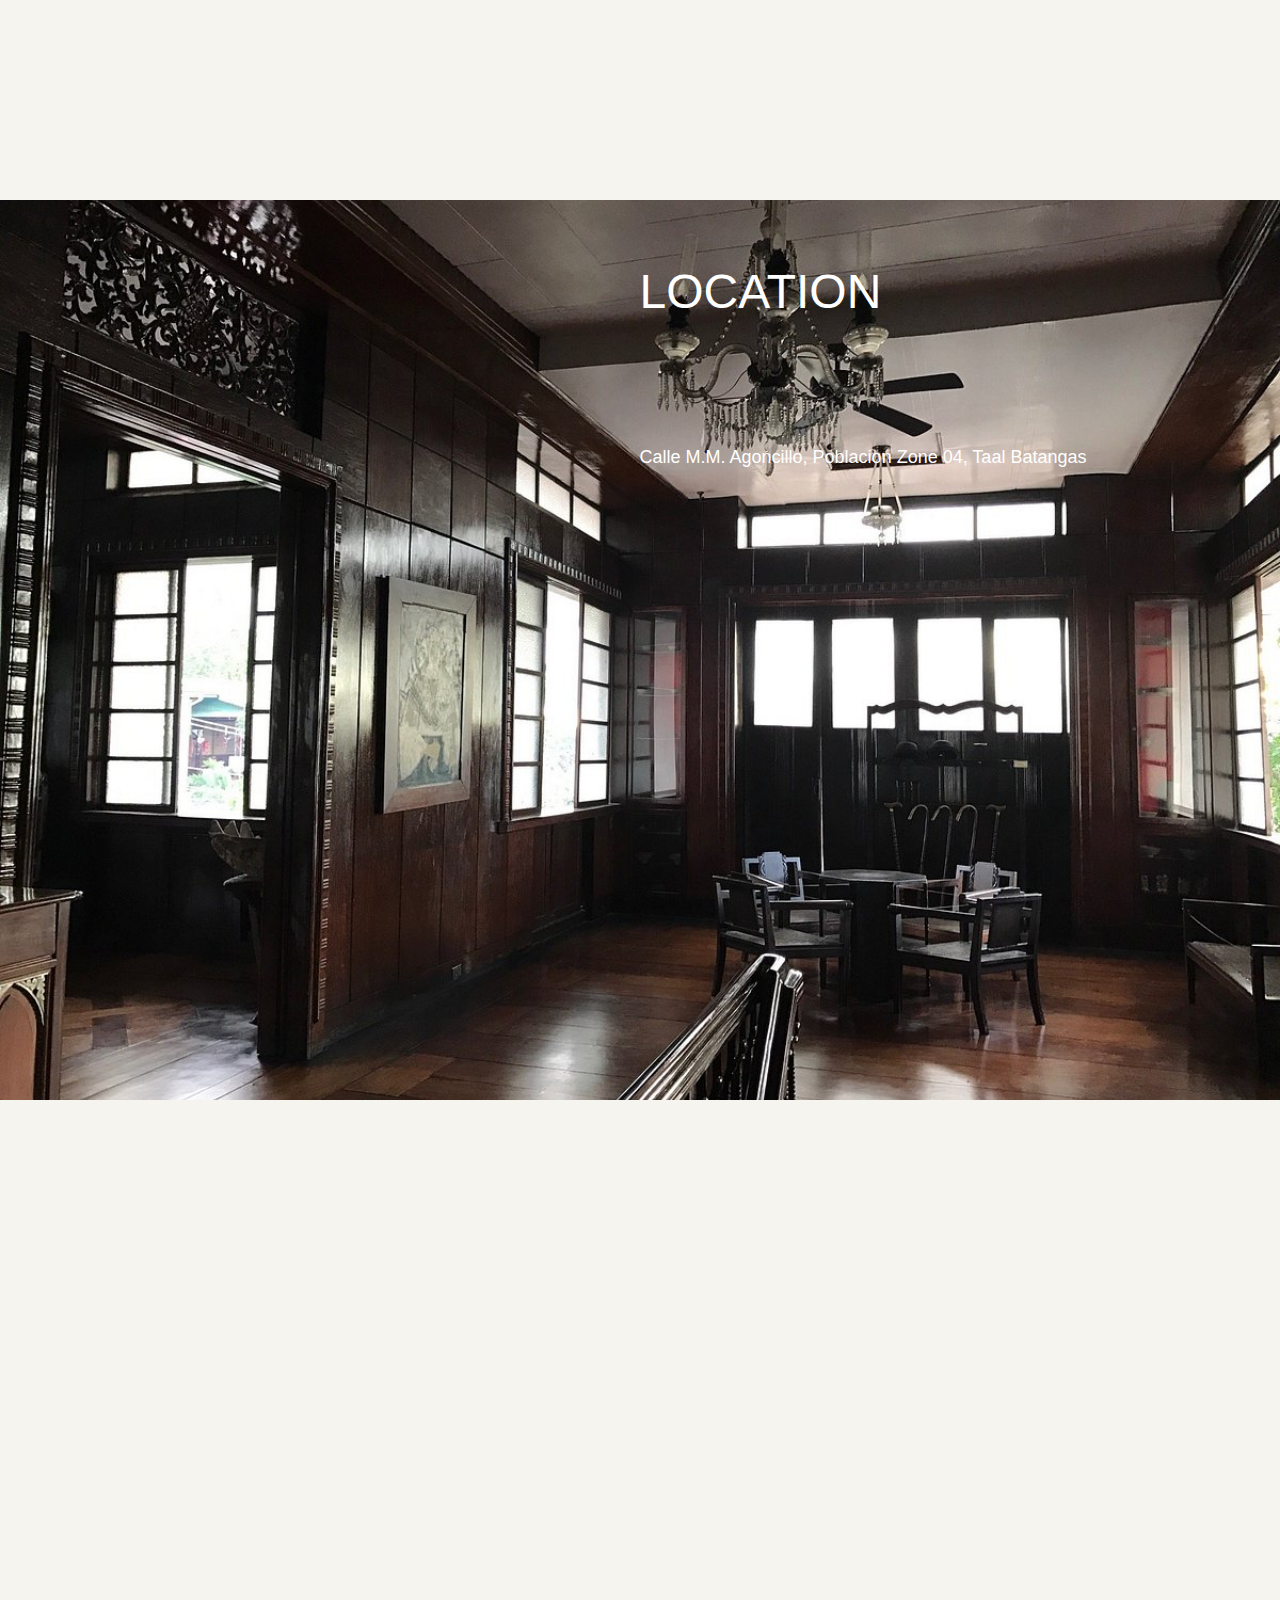
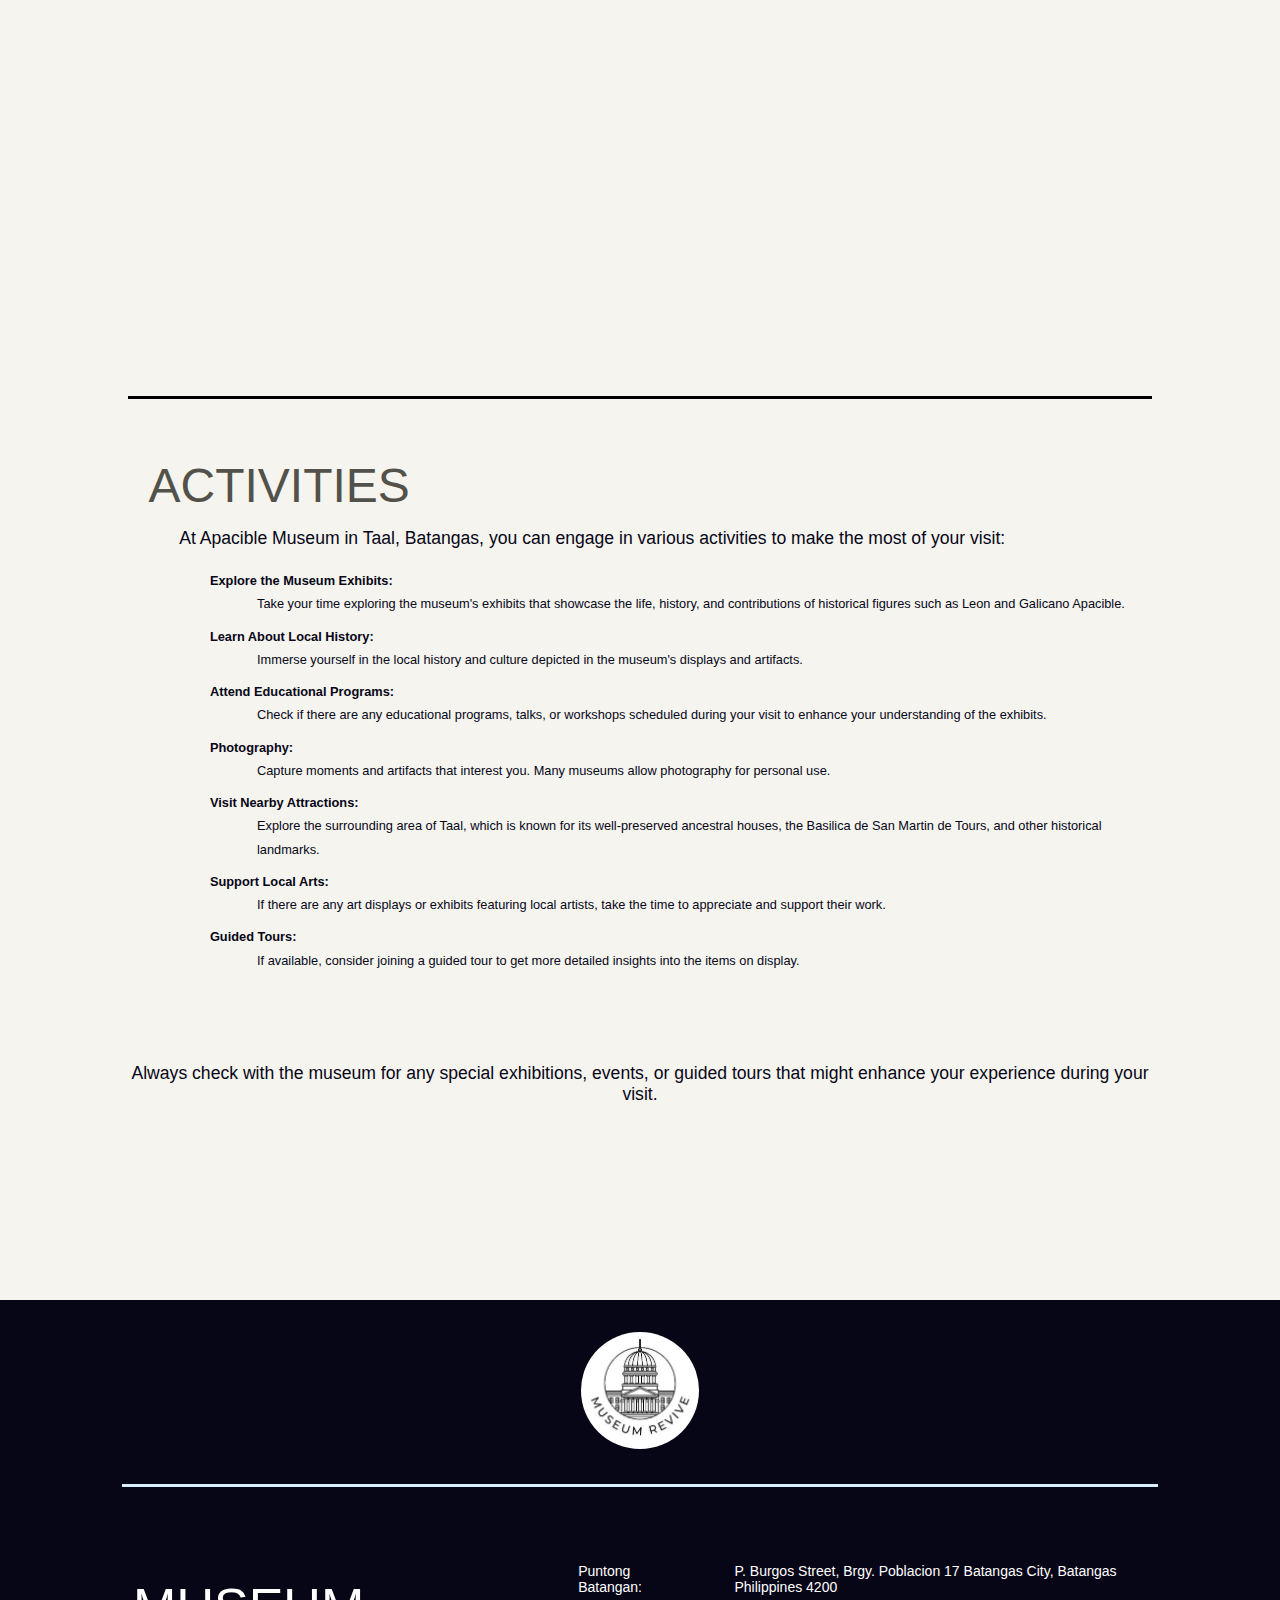
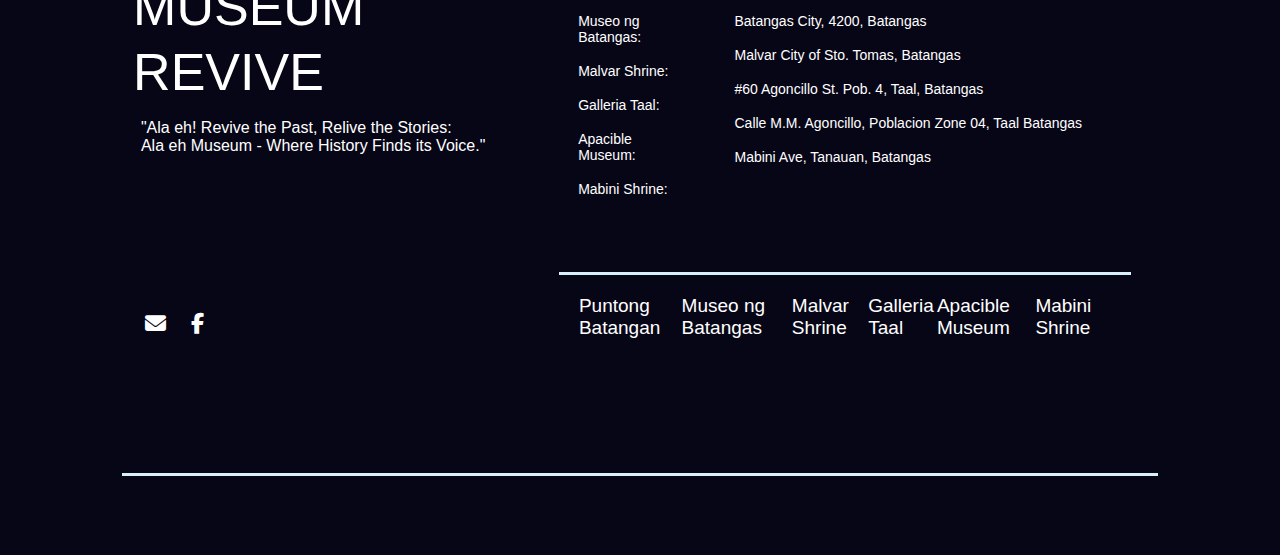
==== commit e1415ada: "commit all" ====
--- a/apaciblemuseum.html
+++ b/apaciblemuseum.html
@@ -14,12 +14,11 @@
         </div>
         <div id = "navigation">
             <div id = "homepage">
-                <a href = "home.html" id = "backhome">home</a>  
+                <a href = "index.html" id = "backhome">home</a>  
             </div>
             <div class="dropdown">
                 <button class="btn">MUSEUMS</button>
                 <div class="content">
-                    <a href="#">Puntong Batangan</a>
                     <a href="puntongbatangan.html">Puntong Batangan</a>
                     <a href="museongbatangas.html">Museo ng Batangas</a>
                     <a href="malvarshrine.html">Malvar Shrine</a>
@@ -80,7 +79,7 @@
                 <img src="logo3.jpg" alt="logo">
             </div>
             <div id = "homepagev2">
-                <a href = "home.html" id = "backhomev2">home</a>  
+                <a href = "index.html" id = "backhomev2">home</a>  
             </div>
             <div class="dropdownv2">
                 <a href = "#museumnav" id = "museumnav">Museums</a>  
@@ -112,7 +111,7 @@
             <p>Take a bus from Buendia heading towards Pasay City, and let the bus conductor know to drop you off at the intersection of Taal and Lemery in Batangas. From that point, you can use tricycles to reach the Apacible Museum.</p>
         </div>
         <div id = "descrip-pic">
-            <img src = "Apacible Museum\Apacible Museum 6.jpg" alt = "transpo">
+            <img src = "Apacible Museum\Apacible Museum 6.JPG" alt = "transpo">
         </div>
     </div>
 
@@ -201,7 +200,7 @@
                             <li>Malvar City of Sto. Tomas, Batangas</li>
                             <li>#60 Agoncillo St. Pob. 4, Taal, Batangas                    </li>
                             <li>Calle M.M. Agoncillo, Poblacion Zone 04, Taal Batangas</li>
-                            <li>Mabine Ave, Tanauan, Batangas</li>
+                            <li>Mabini Ave, Tanauan, Batangas</li>
                         </ul>
                     </div>
                 </div>
--- a/apaciblemuseum.css
+++ b/apaciblemuseum.css
@@ -634,6 +634,7 @@
 
 #aboutus-section {
     display: flex;
+    flex-direction: column;
     justify-content: center;
     max-width: 80%;
     height: 67%;
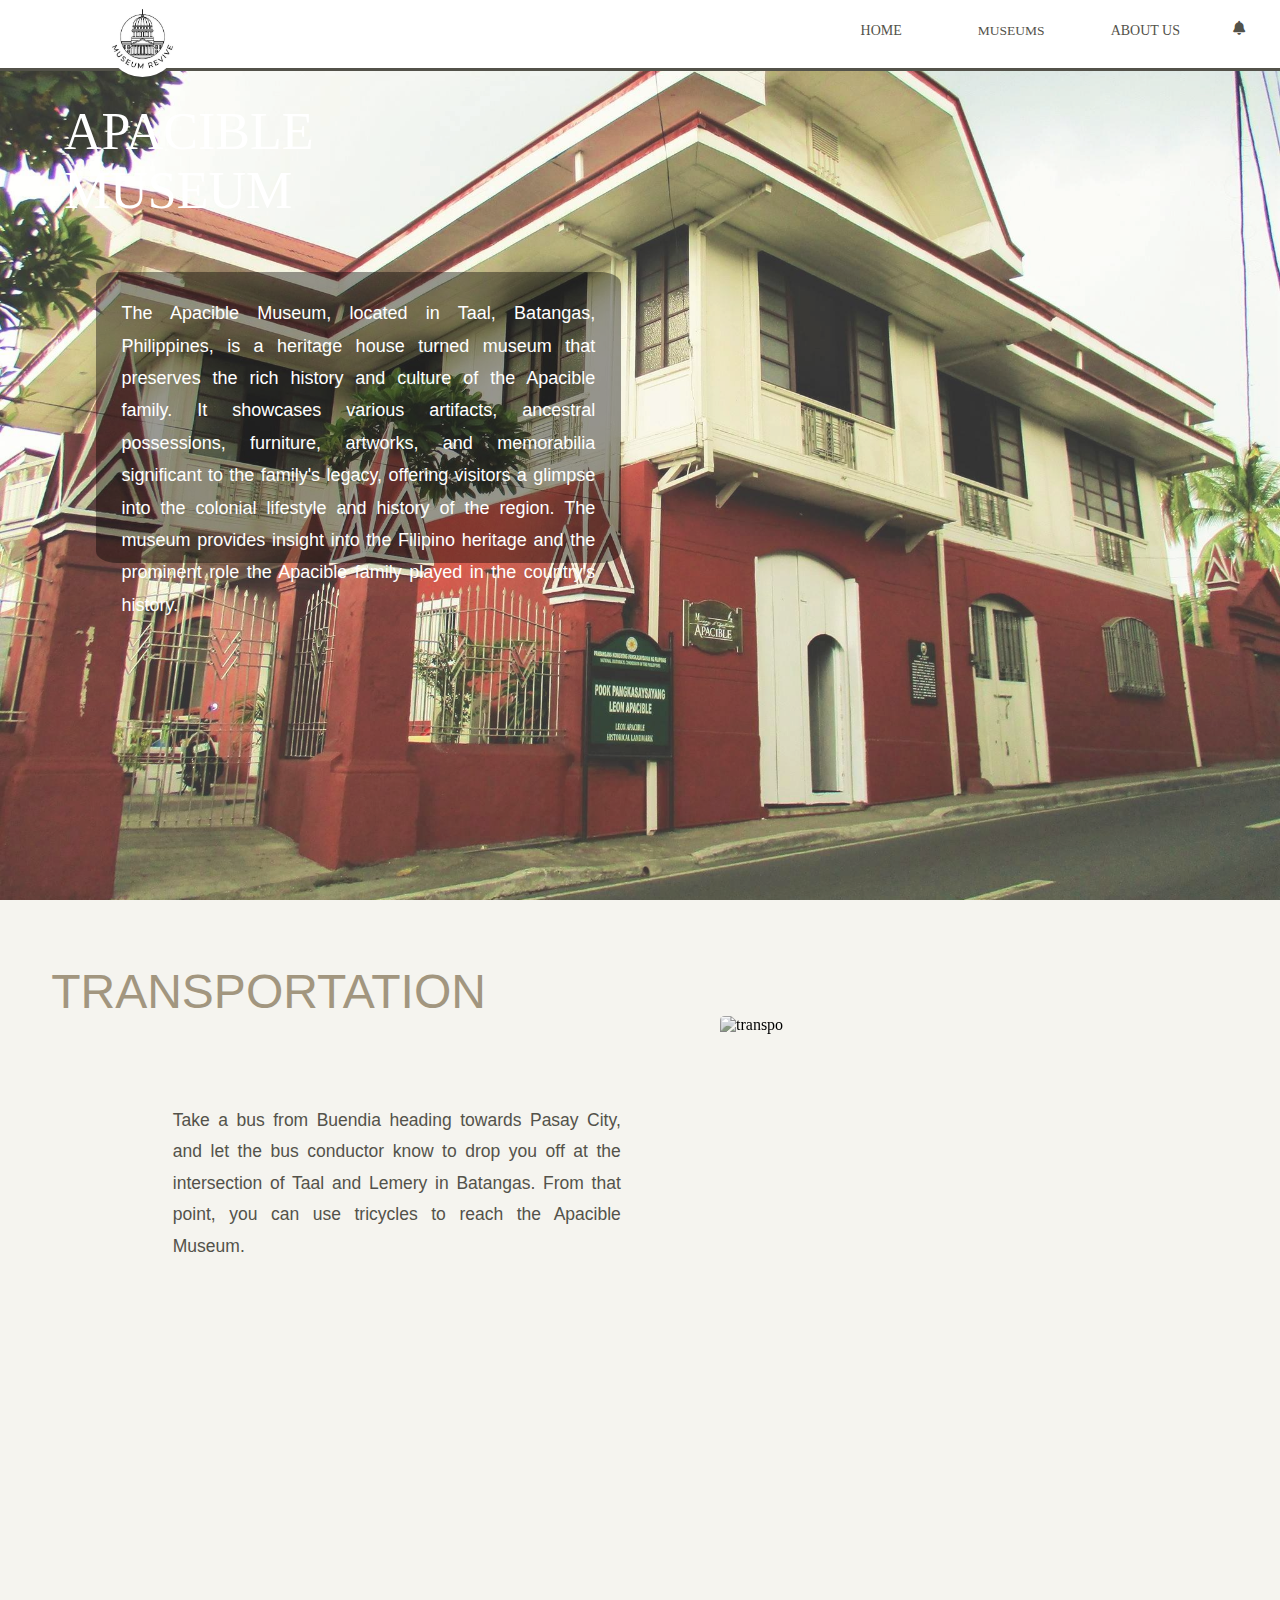
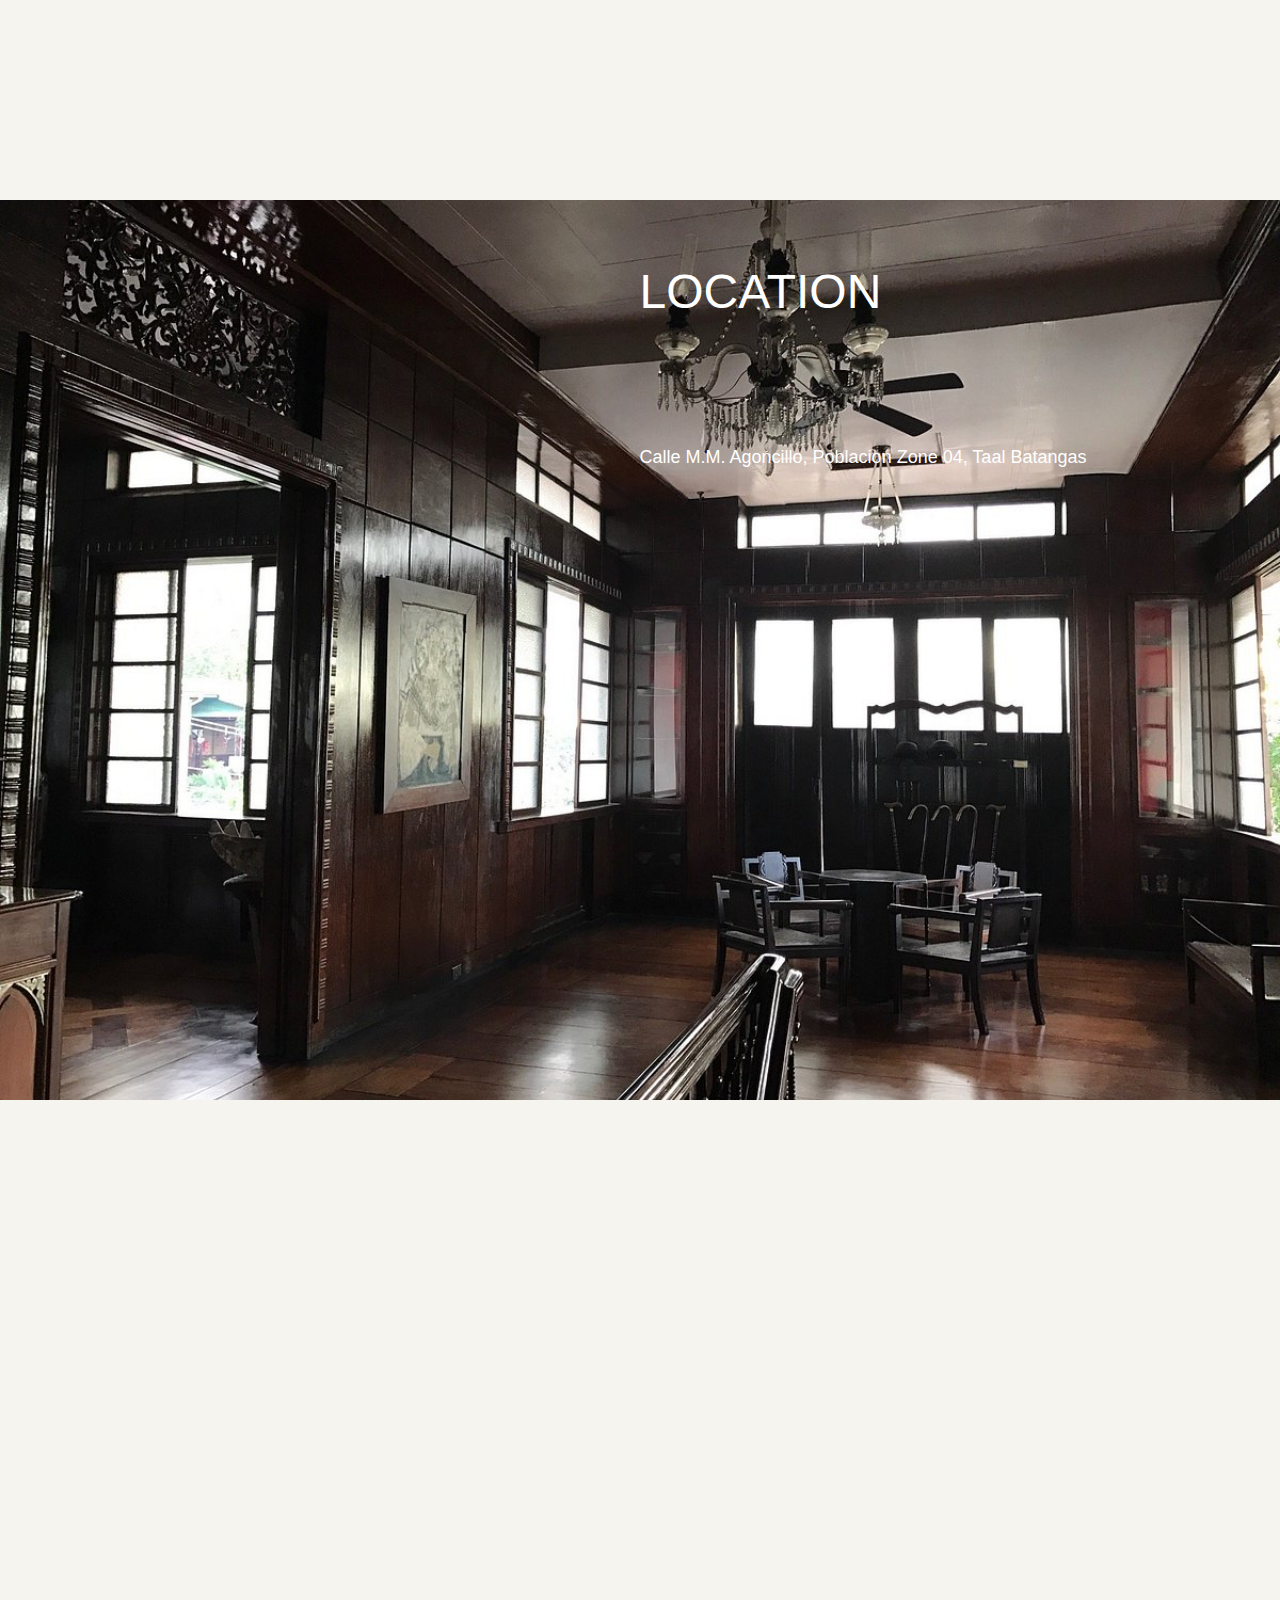
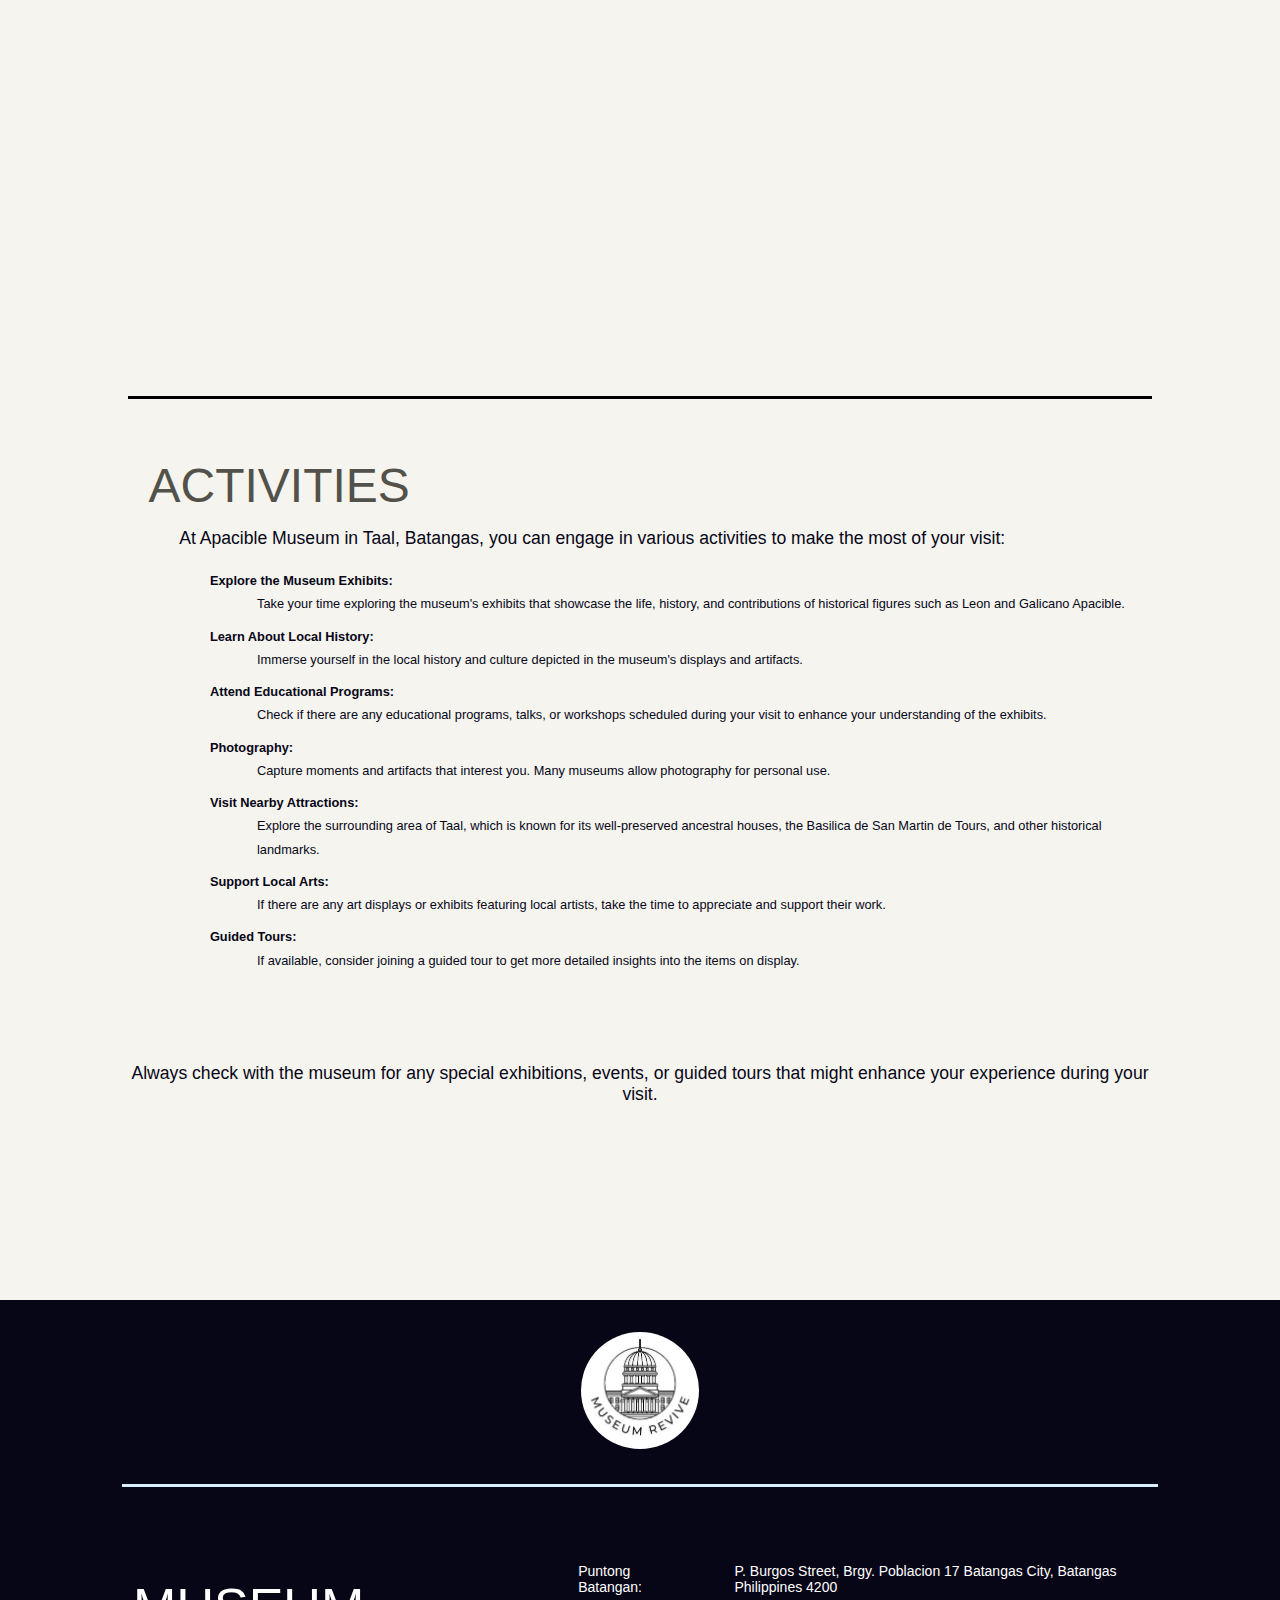
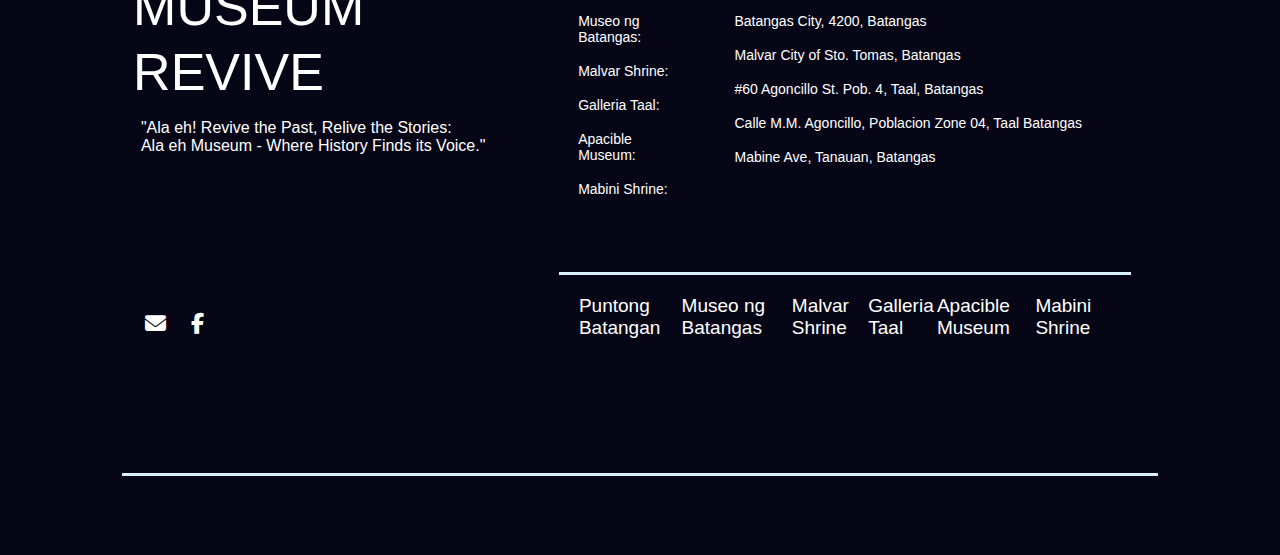
==== commit 08c99c13: "fix museumrevive" ====
--- a/apaciblemuseum.html
+++ b/apaciblemuseum.html
@@ -14,11 +14,12 @@
         </div>
         <div id = "navigation">
             <div id = "homepage">
-                <a href = "index.html" id = "backhome">home</a>  
+                <a href = "home.html" id = "backhome">home</a>  
             </div>
             <div class="dropdown">
                 <button class="btn">MUSEUMS</button>
                 <div class="content">
+                    <a href="#">Puntong Batangan</a>
                     <a href="puntongbatangan.html">Puntong Batangan</a>
                     <a href="museongbatangas.html">Museo ng Batangas</a>
                     <a href="malvarshrine.html">Malvar Shrine</a>
@@ -37,65 +38,6 @@
                 </div>
             </div>
         </div>
-
-        <div id = "menu-bar">
-            <i class="fas fa-bars" onclick=showvar()></i>
-        </div>
-
-        <div id = "navigationv2">
-            <div id = "menu-bar2">
-                <div id = "exit">
-                    <i class="fas fa-times" onclick=exitvar()></i>
-                </div>
-                <div class="dropdown2v2">
-                    <button class="btn2v2" onclick=shownotif()><i class="fas fa-bell"></i></button>
-                    <div  class="content2v2">
-                        <h5>No Announcement</h5>
-                    </div>
-                </div>
-            </div>
-
-            <script>
-                function shownotif() {
-                    const notif = document.querySelector('.content2v2')
-                    notif.style.display = (notif.style.display === 'none' || notif.style.display === '') ? 'block' : 'none';
-                }
-
-                function showvar() {
-                    const showmenu = document.querySelector('#navigationv2')
-                    showmenu.style.display = (showmenu.style.display === 'none' || showmenu.style.display === '') ? 'block' : 'none';
-                }
-
-                function exitvar() {
-                    const exitmenu = document.querySelector('#navigationv2')
-                    exitmenu.style.display = (exitmenu.style.display === 'none' || exitmenu.style.display === '') ? 'block' : 'none';
-                }
-
-
-                
-            </script>
-            
-            <div id = "logopicture2">
-                <img src="logo3.jpg" alt="logo">
-            </div>
-            <div id = "homepagev2">
-                <a href = "index.html" id = "backhomev2">home</a>  
-            </div>
-            <div class="dropdownv2">
-                <a href = "#museumnav" id = "museumnav">Museums</a>  
-                <div class="contentv2">
-                    <a href="puntongbatangan.html">Puntong Batangan</a>
-                    <a href="museongbatangas.html">Museo ng Batangas</a>
-                    <a href="malvarshrine.html">Malvar Shrine</a>
-                    <a href="galleriataal.html">Galleria Taal</a>
-                    <a href="apaciblemuseum.html">Apacible Museum</a>
-                    <a href="mabinishrine.html">Mabini Shrine</a>
-                </div>
-            </div>
-            <div id = "aboutusv2">
-                <a href = "#aboutus-section2" id = "aboutus2v2">about us</a>
-            </div>
-        </div>
     </div>
 
 
@@ -111,7 +53,7 @@
             <p>Take a bus from Buendia heading towards Pasay City, and let the bus conductor know to drop you off at the intersection of Taal and Lemery in Batangas. From that point, you can use tricycles to reach the Apacible Museum.</p>
         </div>
         <div id = "descrip-pic">
-            <img src = "Apacible Museum\Apacible Museum 6.JPG" alt = "transpo">
+            <img src = "Apacible Museum\Apacible Museum 6.jpg" alt = "transpo">
         </div>
     </div>
 
@@ -134,7 +76,7 @@
         </div>
     </div>
 
-    <div id = "virtualtour" class = "Home">
+    <div id = "vitualtour" class = "Home">
         <div id = "frame">
             <iframe 
                 width="1080" 
@@ -200,7 +142,7 @@
                             <li>Malvar City of Sto. Tomas, Batangas</li>
                             <li>#60 Agoncillo St. Pob. 4, Taal, Batangas                    </li>
                             <li>Calle M.M. Agoncillo, Poblacion Zone 04, Taal Batangas</li>
-                            <li>Mabini Ave, Tanauan, Batangas</li>
+                            <li>Mabine Ave, Tanauan, Batangas</li>
                         </ul>
                     </div>
                 </div>
--- a/apaciblemuseum.css
+++ b/apaciblemuseum.css
@@ -2,11 +2,6 @@
     margin: 0;
     padding: 0;
     scroll-behavior: smooth;
-}
-
-body {
-    width: -webkit-fill-available;
-    height: -webkit-fill-available;
 }
 
 #container {
@@ -25,7 +20,11 @@
     justify-content: flex-end;
     flex-direction: row;
     padding-top: 1%;
+    /* margin-top: 20px; */
+    /* border-top: 3px solid black; */
+    /* background-color: #F5F4EF; */
     width: 100vw;
+    /* border-bottom: 1px solid black; */
 }
 
 #logopicture {
@@ -45,6 +44,8 @@
 }
 
 #backhome {
+    /* background-color: #F5F4EF; */
+    /* padding: 16px; */
     font-size: 16px;
     border: none;
 }
@@ -58,6 +59,8 @@
     display: block;
     text-align: center;
     text-transform: uppercase;
+    /* background-color: yellow; */
+    /* width: 150px; */
 }
 
 #aboutus a {
@@ -65,11 +68,13 @@
 }
 
 .btn {
+    /* background-color: #F5F4EF; */
     background-color: #fff;
     color: #53524A;
     padding: 10px 8px;
     font-size: 16px;
     border: none;
+    /* background-color: yellow; */
     font-family: Georgia, serif;
 }
 
@@ -92,6 +97,7 @@
 }
 
 .content a {
+    /* background-color: #F5F4EF; */
     background-color: 	#fff;
     color: #53524A;
     padding: 20px 25px;
@@ -104,6 +110,7 @@
 
 .content a:hover {
     color: blue;
+    /* background-color: #F5F4EF; */
     background-color: 	#53524A;
     color: #fff;
 }
@@ -114,21 +121,25 @@
 }
 
 .dropdown:hover .btn {
+    /* background-color: 	#F5F4EF; */
     background-color: 	#fff;   
     border-bottom: 3px solid black;
 }
 
 #backhome:hover, #aboutus2:hover {
+    /* background-color: 	#F5F4EF; */
     background-color: 	#fff;
     border-bottom: 3px solid black;
 }   
 
 .btn2 {
+    /* background-color: #F5F4EF; */
     background-color: #fff;
     color: #53524A;
     padding: 10px 45px 0px 0px;
     font-size: 16px;
     border: none;
+    /* background-color: yellow; */
     font-family: Georgia, serif;
 }
 
@@ -152,6 +163,7 @@
 }
 
 .content2 h5 {
+    /* background-color: #F5F4EF; */
     background-color: 	#fff;
     color: #53524A;
     padding: 20px 25px;
@@ -164,6 +176,7 @@
 
 .content2 h5:hover {
     color: blue;
+    /* background-color: #F5F4EF; */
     background-color: 	#53524A;
     color: #fff;
 }
@@ -174,153 +187,10 @@
 }
 
 .dropdown2:hover .btn2 {
+    /* background-color: 	#F5F4EF; */
     background-color: 	#fff;   
     
 }
-
-
-/* ================================================================================================================= */
-
-#menu-bar i {
-    display: none;
-    font-size: 24px;
-    margin: 26px 40px 0px 0px;
-}
-
-#navigationv2 {
-    position: fixed;
-    top: 0;
-    right: 0;
-    height: 100%;
-    width: 100%;
-    display: none;
-    flex-direction: column;
-    background-color: rgba(0, 0, 0, 0.8);
-}
-
-#exit i, .dropdown2v2{
-    color: white;
-    font-size: 50px;
-    margin: 15px;
-}
-
-.dropdown2v2 {
-    margin-top: 10px;
-}
-
-.btn2v2 {
-    background-color: rgba(0, 0, 0, 0);
-    color: white;
-    border: none;
-}
-
-.btn2v2 i {
-    font-size: 38px;
-}
-
-.btn2v2 h5 {
-    color: #53524A;
-    text-decoration: none;
-}
-
-.dropdown2v2 {
-    position: relative;
-    display: inline-block;
-}
-
-.content2v2 {
-    display: none;
-    position: absolute;
-    right: 50px;
-    width: 300px;
-    box-shadow: 0px 8px 16px 0px rgba(0,0,0,0.2);
-    z-index: 1;
-}
-
-.content2v2 h5 {
-    font-size: 20px;
-    background-color: 	#fff;
-    color: #53524A;
-    padding: 16px 22px;
-    text-decoration: none;
-    font-family: Georgia, serif;
-    display: block;
-    text-align: justify;
-    width: 100%;
-}
-
-
-
-#menu-bar2 {
-    display: flex;
-    justify-content: space-between;
-}
-
-#logopicture2 {
-    height: 160px;
-    margin: 0px;
-}
-
-#logopicture2 img{
-    border-radius: 50%;
-    display: block;
-    height: 70%;
-    margin: 8px auto;
-}
-
-#homepagev2 {
-    width: 100%;
-    padding: 5px;
-    padding-left: 0px;
-}
-
-#homepagev2 a, #aboutusv2 a, .dropdownv2 #museumnav {
-    font-size: 28px;
-    display: flex;
-    text-decoration: none;
-    text-transform: uppercase;
-    justify-content: center;
-    align-items: center;
-    margin: 0;
-    padding: 2.5%;
-    color: white;
-    
-}
-
-#homepagev2 a, .dropdownv2 #museumnav {
-    border-bottom: 3px solid white;
-}
-
-#aboutusv2 a {
-    border-top: 3px solid white;
-}
-
-#homepagev2 a {
-    margin-top: -10px;
-}
-
-.dropdownv2 {
-    margin: 0;
-    width: 100%;
-}
-
-.contentv2 {
-    width: 100%;
-    display: flex;
-    flex-direction: column;
-}
-
-.contentv2 a {
-    color: white;
-    display: flex;
-    text-decoration: none;
-    justify-content: center;
-    align-items: center;
-    font-size: 20px;
-    padding: 2.5%;
-    font-style: italic;
-}
-
 
 
 .Home {
@@ -334,6 +204,7 @@
     background-repeat: no-repeat;
     background-size: cover;
     background-position-y: 90%;
+    /* transform: rotateY(180deg); */
     content: '';
     position: absolute;
     top: 0;
@@ -354,6 +225,7 @@
 }
 
 #home1 h1 {
+    /* font-size: 430%; */
     font-size: 66px;
     color: white;
     font-family: Georgia, serif;
@@ -368,6 +240,7 @@
 
 #home1 p {
     color: white;
+    /* font: 140%; */
     font-size: 22px;
     font-family: Helvetica, sans-serif;
     font-family: Circular, Helvetica, sans-serif;
@@ -382,6 +255,7 @@
 
 #home1 p {
     color: white;
+    /* font: 140%; */
     font-size: 22px;
     font-family: Helvetica, sans-serif;
     font-family: Circular, Helvetica, sans-serif;
@@ -401,6 +275,7 @@
 
 #home1 p {
     color: white;
+    /* font: 140%; */
     font-size: 22px;
     font-family: Helvetica, sans-serif;
     font-family: Circular, Helvetica, sans-serif;
@@ -456,6 +331,7 @@
 }
 
 #descrip-pic {
+    /* background-color: blue; */
     margin: 8% auto auto auto;
     padding: 20px;
     overflow: hidden;
@@ -496,6 +372,7 @@
 
 #map iframe {
     display: block;
+    /* background-color: red; */
     padding: 10px;
     border-radius: 3%;
 }
@@ -532,11 +409,11 @@
 }
 
 
-#virtualtour {
+#vitualtour {
     background-color: #F5F4EF;
 }
 
-#virtualtour #frame {
+#vitualtour #frame {
     margin: auto;
     display: flex;
     justify-content: center;
@@ -546,7 +423,7 @@
     border-bottom: 3px solid black;
 }
 
-#virtualtour iframe {
+#vitualtour iframe {
     border-radius: 2%;
 }
 
@@ -635,6 +512,7 @@
 #aboutus-section {
     display: flex;
     flex-direction: column;
+    /* background-color:green; */
     justify-content: center;
     max-width: 80%;
     height: 67%;
@@ -651,6 +529,7 @@
 }
 
 #aboutus-section1 {
+    /* background-color: aqua; */
     width: 40%;
     padding: 0.5%;
 }
@@ -682,6 +561,7 @@
 
 #aboutus-section2 {
     color: white;
+    /* background-color: aquamarine; */
     width: 60%;
     padding: 0.5%;
     padding-left: 3%;
@@ -715,6 +595,7 @@
 }
 
 #aboutus-section #sec2 {
+    /* background-color: blue; */
     height: 35%;
     width: 100%;
     display: flex;
@@ -748,6 +629,7 @@
     padding: 20px;
     display: flex;
     justify-content: space-evenly;
+    /* background-color: red; */
     border-top: 3px solid #d9effb;
 }
 
@@ -861,7 +743,7 @@
         font-size: 18px;
     }
 
-    #virtualtour iframe {
+    #vitualtour iframe {
         width: 866px;
         height: 580px;
     }
@@ -933,448 +815,3 @@
         font-weight: 400;
     }
 }
-
-
-@media screen and (max-width: 400px) {
-    html, body {
-        width: 100%;
-        height: 100%;
-        margin: 0px;
-        padding: 0px;
-        overflow-x: hidden;
-    }
-    #container {
-        display: flex;
-        width: 100%;
-        height: 10%;
-        position: fixed;
-        z-index: 1000;
-    }
-
-    #navigation {
-        display: flex;
-        flex-direction: row;
-        padding-top: 1%;
-        width: 100%;
-    }
-
-    #container #logopicture img {
-        margin-top: 5px auto;
-    }
-
-    #logopicture {
-        width: 100%;
-        height: 100%;
-        margin: 0;
-        padding: 0;
-    }
-
-    #logopicture img{
-        border-radius: 50%;
-        display: block;
-        height: 90%;
-        margin: 8px auto;
-        margin-left: 45%;
-    }
-
-    #navigationv2 {
-        display: none;
-    }
-
-    #navigation {
-        display: none;
-    }
-
-    #menu-bar {
-        width: 10%;
-        margin: -5px 15px 0 0;
-        padding: 0;
-    }
-
-    #menu-bar i {
-        font-size: 32px;
-        display: flex;
-    }
-
-
-    .Home2 {
-        height: 90vh;
-        background-color: #070617;
-    }
-
-    #aboutus-logo img {
-        height: 8vh;
-        margin-top: 2%;
-    }
-    
-
-    #aboutus-section {
-        margin: auto auto;
-        flex-direction: column;
-        max-width: 95%;
-        width: 95%;
-        padding: 0px;
-        margin-top: 2%;
-        height: 80%;
-    }
-
-    #aboutus-section #sec1 {
-        flex-direction: column;
-        
-    }
-
-    #aboutus-section1 {
-        margin: 0px;
-        padding: 0px;
-        align-items: center;
-        justify-content: center;
-        width: 100%;
-    }
-
-    #aboutus-section1 h1 {
-        text-align: center;
-        margin-top: 2%;
-        margin: 0% auto;
-        padding: 0px;
-        width: 300px;
-        font-size: 26px;
-        color: white;
-    }
-
-    #aboutus-section1 h2{
-        margin: 0px;
-        padding: 0px;
-        text-align: center;
-        font-size: 15px;
-        margin: 0px;
-        width: 100%;
-    }
-
-    #aboutus-section2 {
-        width: 100%;
-        margin: 0px;
-        padding: 0px;
-        height:300px;
-    }
-
-    #aboutus-section2 ul li {
-        height: 30px;
-        font-size: 12px;
-    }
-
-    #aboutus-section #sec2 {
-        flex-direction: column;
-    }
-
-    #sec2 #icons {
-        height: 30%;
-        width: 100%;
-        padding: 0%;
-        margin-top: 0%;
-        margin-bottom: 0px;
-        margin-left: 10px;
-        font-size: 10px;
-    }
-
-    #sec2 #other-museum {
-        width: 100%;
-        margin: 0px;
-        padding: 0px;
-        display: flex;
-        justify-content: center;
-        align-items: center;
-    }
-
-    #other-museum #others {
-        text-align: center;
-        padding-left: 0px;
-        margin: 0px;
-    }
-
-    #others h2 {
-        font-size: 10px;
-        font-family: Circular, Helvetica, sans-serif;
-        font-weight: 400;
-    }
-
-
-    #home1::before {
-        background-position-x: 75%;
-    }
-
-
-    #home1 {
-        height: 100vh;
-        margin-top: 20%;
-    }
-
-
-    #home1 h1 {
-        font-size: 44px;
-        width: 20%;
-        padding-left: 10%;
-        padding-top: 5%;
-        margin: 0;
-    }
-
-    #home1 p {
-        line-height: 150%;
-        position: block;
-        margin-left: 0%;
-        margin: 0 auto;
-        margin-top: 5%;
-        padding: 5%;
-        width: 80%;
-        height: 440px;
-    }
-
-
-    #transportation {
-        flex-direction: column;
-    }
-
-    #description {
-        width: 100%;
-    }
-
-    #description h1 {
-        font-size: 34px;
-        padding-bottom: 2%;
-        padding-top: 10%;
-    }
-
-    #description p {
-        width: 80%;
-        font-size: 14px;
-        margin: 0px;
-        padding: 0px;
-        margin: 5%;
-        padding: 5%;
-        line-height: 180%;
-    }
-
-    #descrip-pic {
-        width: 340px;
-        max-width: 600px;
-        height: 300px;
-
-        margin: 20px;
-        padding: 0px;
-    }
-    
-    #descrip-pic img  {
-        height: 300px;
-        width: 100%;
-    }
-
-    #location {
-        display: flex;
-        flex-direction: column-reverse;
-
-    }
-    
-    #map {
-        margin: 0px;
-        padding: 0px;
-        margin-bottom: 120px;
-    }
-    
-    #map iframe {
-        padding: 0px;
-        width: 350px;
-        height: 450px;
-        margin: auto;
-    }
-    
-    
-    #located {
-        width: 100%;
-        margin-bottom: 50px;
-        
-    }
-    
-    #located h1 {
-        text-align: center;
-        font-size: 34px;
-        padding-bottom: 0%;
-        padding-top: 0%;
-    }
-    
-    #located h2 {
-        width: 80%;
-        font-size: 14px;
-        padding-top: 10%;
-        margin-left: 5%;
-    }
-
-
-    #activities h1 {
-        text-align: center;
-        font-size: 34px;
-        width: 100%;
-        padding-top: 2.5%;
-        margin: 0px;
-        margin-left: -20px;
-    }
-    
-    #activities h2 {
-        width: 100%;
-        font-size: 14px;
-        padding-left: 1%;
-        padding-top: 5%;
-        padding-bottom: 2%;
-        margin: 0%;
-    }
-    
-    #activities h3 {
-        font-size: 14px;
-        font-family: Circular, Helvetica, sans-serif;
-        color: #070617;
-        font-weight: 400;
-        position: block;
-        margin-top: 8%;
-        justify-content: center;
-        align-items: center;
-        text-align: center;
-    }
-    
-    #act-frame {
-        height: 100%;
-        width: 90%;
-        margin: 0 auto;
-        padding: 2.5%;
-    }
-    
-    #act-list {
-        align-items: center;
-        padding-left: 2%;
-        line-height: 180%;
-        font-size: 15px;
-        font-family: Circular, Helvetica, sans-serif;
-        color: #070617;
-        font-weight: 400;
-    }
-    
-    #act-list p {
-        font-size: 13px;
-        margin-left: 2%;
-        margin-bottom: 1%;
-        line-height: 140%;
-    }
-
-}
-
-
-@media screen and (max-width: 360px) {
-    #home1 h1 {
-        font-size: 40px;
-    }
-
-    #home1 p {
-        font-size: 17px;
-        height: 400px;
-    }
-
-    #descrip-pic {
-        max-width: 320px;
-        width: 100%;
-    }
-
-    #descrip-pic img {
-        height: 360px;
-    }
-    
-    #map {
-        margin-bottom: 90px;
-    }
-    
-    #map iframe {
-        width: 315px;
-        height: 410px;
-        margin: auto;
-    }
-    
-    
-
-    #located {
-        width: 100%;
-        margin-bottom: 50px;
-        
-    }
-    
-    #located h1 {
-        text-align: center;
-        font-size: 34px;
-        padding-bottom: 2%;
-        padding-top: 10%;
-        padding-bottom: 0%;
-        padding-top: 0%;
-    }
-    
-    #located h2 {
-        width: 80%;
-        font-size: 14px;
-        padding-left: 0%;
-        padding-top: 17%;
-        padding-left: 0%;
-        padding-top: 10%;
-        margin-left: 5%;
-    }
-    
-    #virtualtour iframe {
-        height: 70%;
-    }
-
-
-    #activities h1 {
-        font-size: 34px;
-    }
-    
-    #activities h2 {
-        font-size: 13px;
-    }
-    
-    #activities h3 {
-        font-size: 13px;
-    }
-
-    
-    #act-list p {
-        font-size: 11px;
-    }
-
-    #sec2 #other-museum{
-        margin-top: 4%;
-    }
-
-
-    #other-museum #others h2:nth-child(1){
-        padding-left: 5%;
-    }
-
-    #exit i, .dropdown2v2{
-        font-size: 35px;
-    }
-
-    .btn2v2 i {
-        font-size: 28px;
-    }
-
-    #logopicture2 {
-        height: 140px;
-    }
-
-    #homepagev2 a, #aboutusv2 a, .dropdownv2 #museumnav {
-        font-size: 24px;
-        padding: 2.5%;
-    }
-
-    #homepagev2 a {
-        margin-top: -20px;
-    }
-
-    .contentv2 a {
-        font-size: 18px;
-    }
-
-}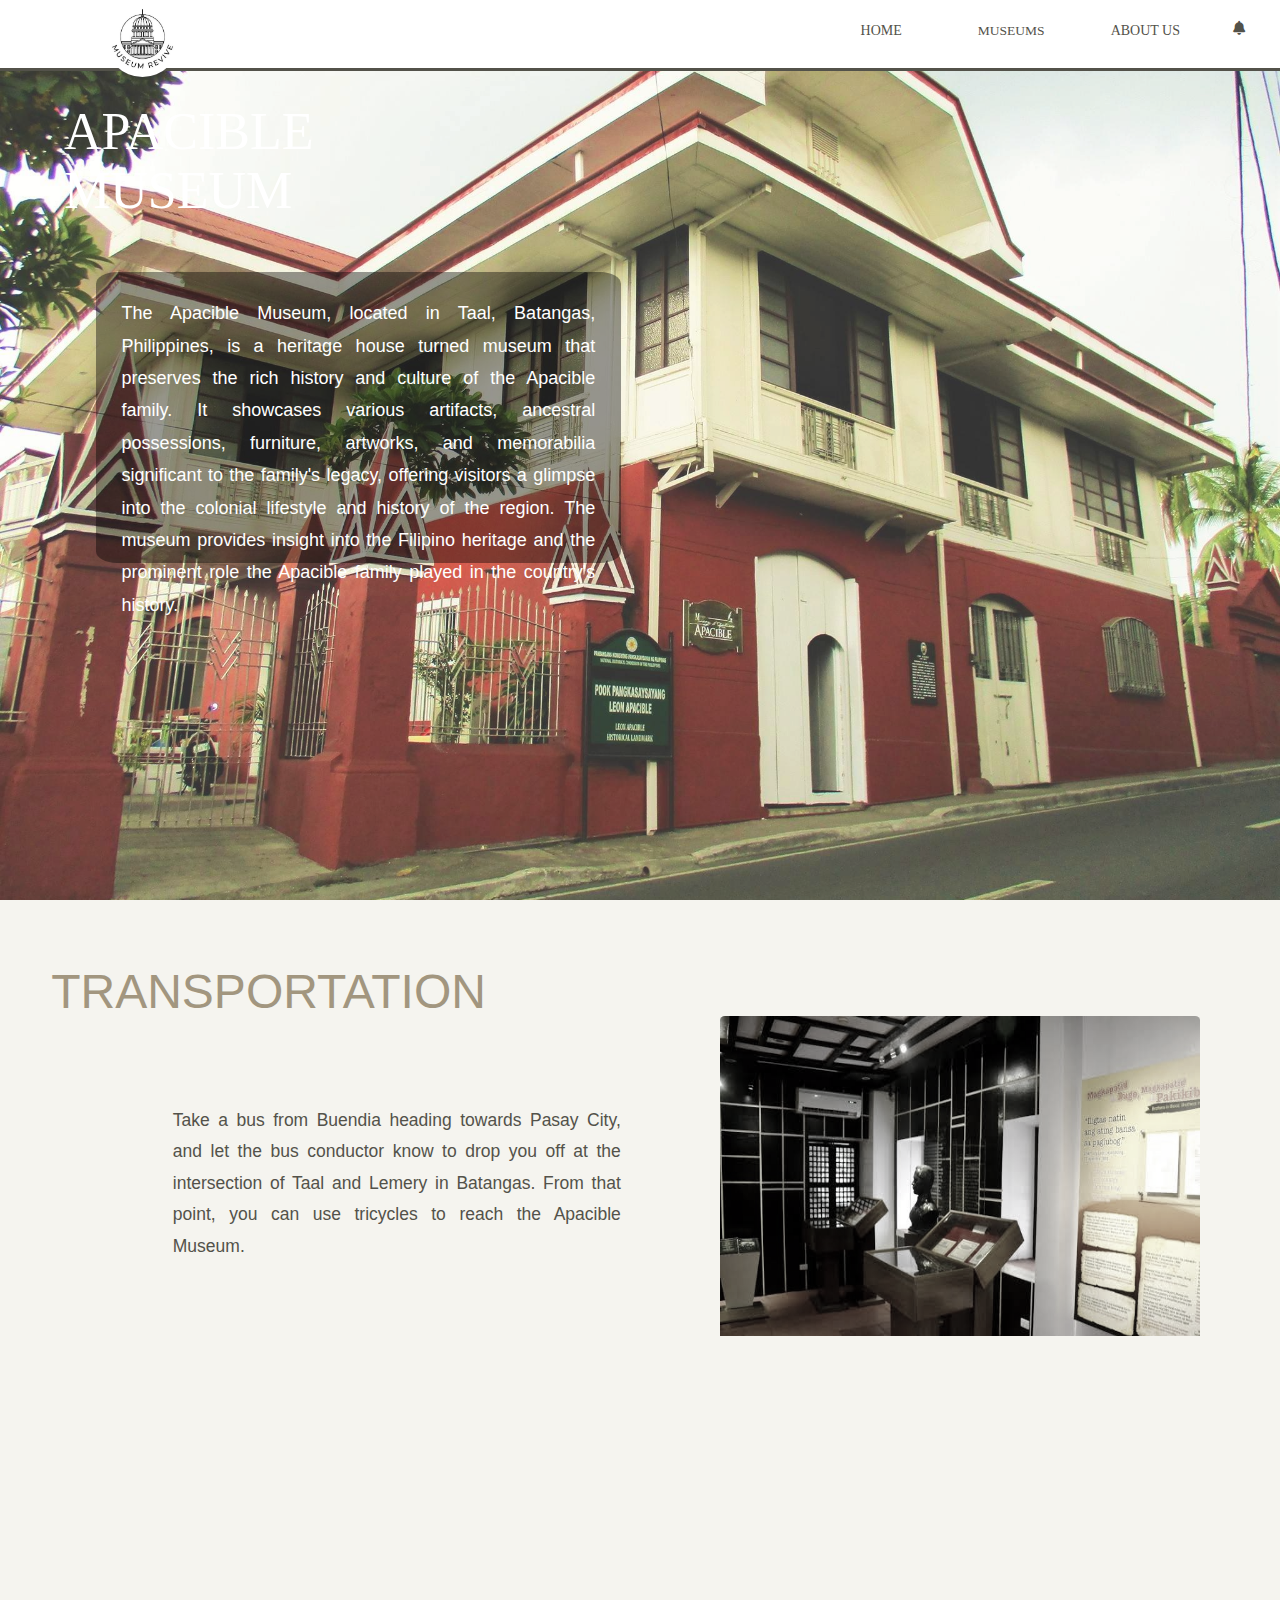
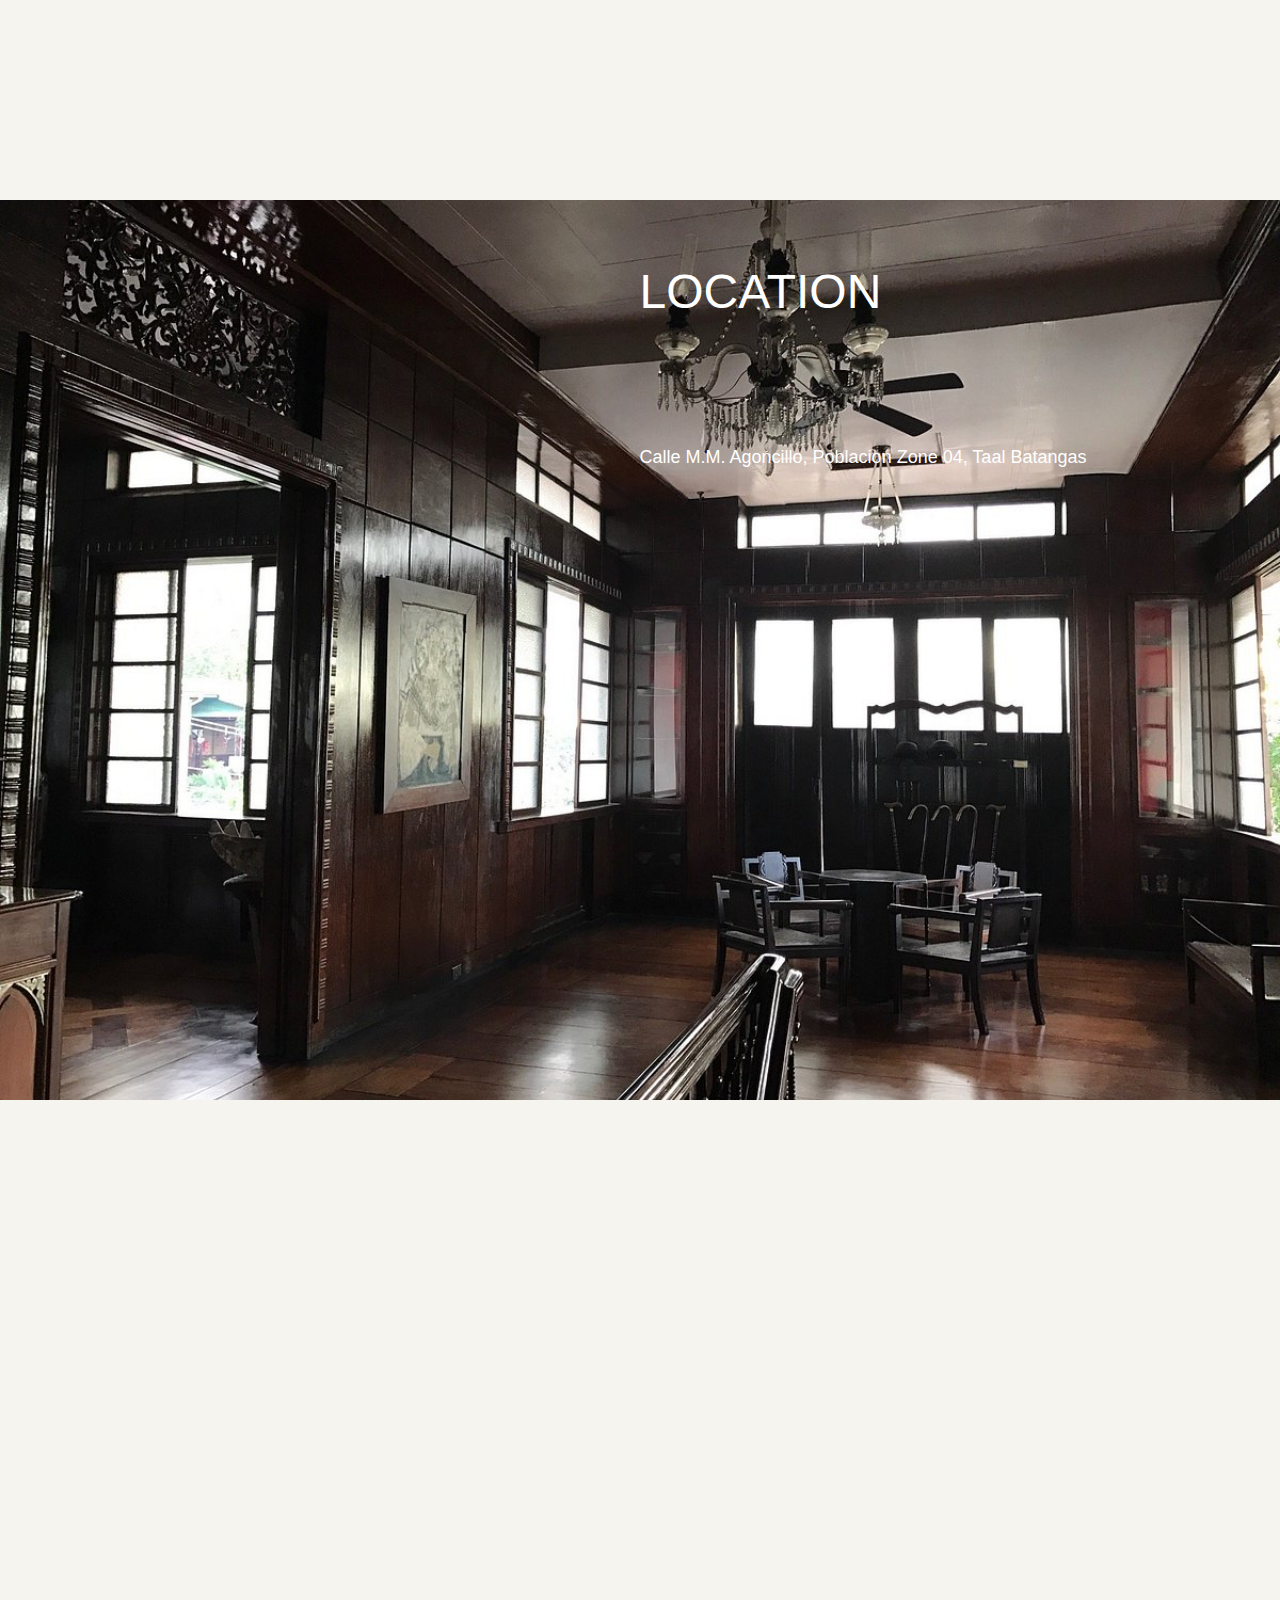
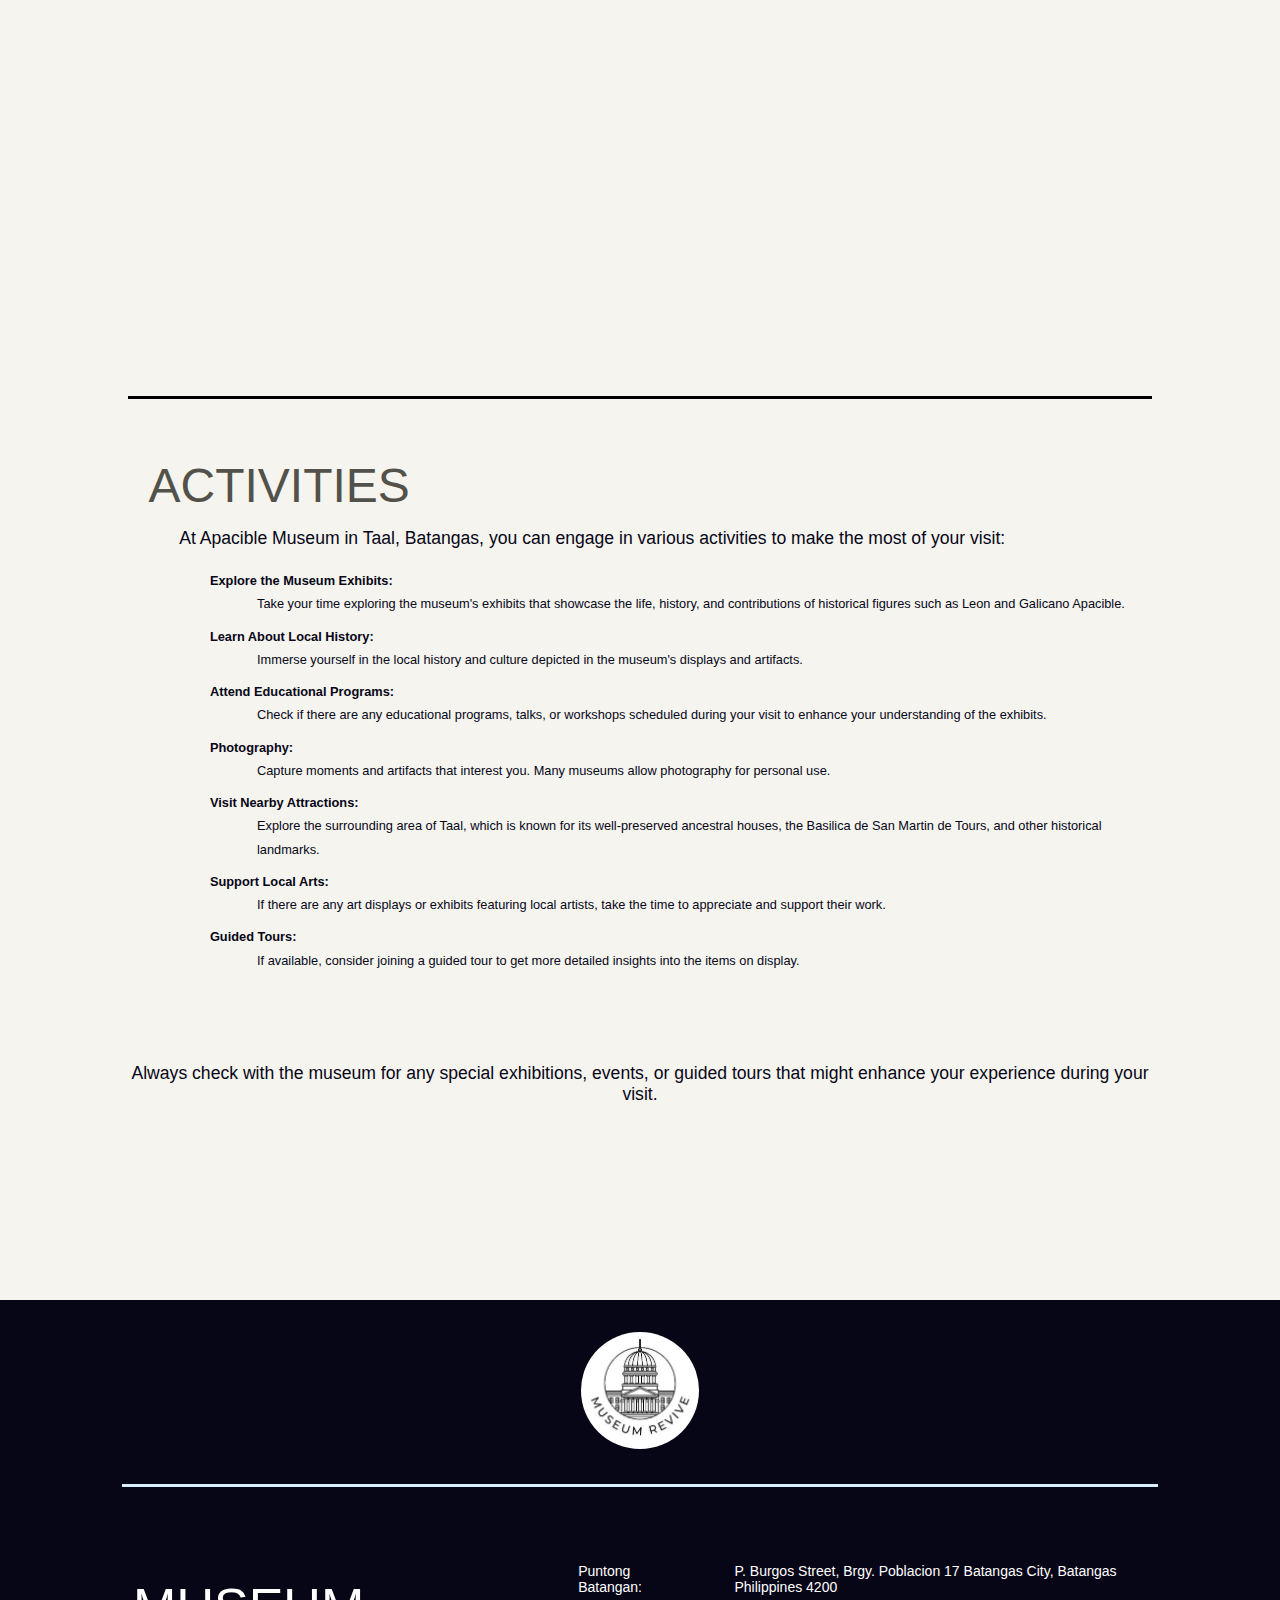
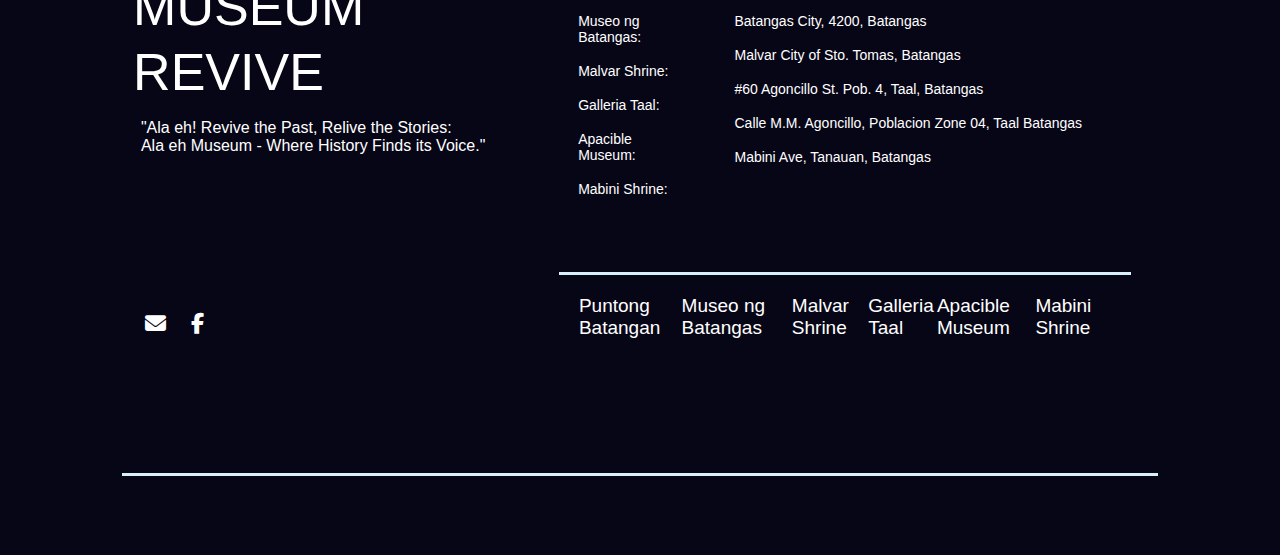
==== commit 686d04bc: "fixing mobile view" ====
--- a/apaciblemuseum.html
+++ b/apaciblemuseum.html
@@ -14,12 +14,11 @@
         </div>
         <div id = "navigation">
             <div id = "homepage">
-                <a href = "home.html" id = "backhome">home</a>  
+                <a href = "index.html" id = "backhome">home</a>  
             </div>
             <div class="dropdown">
                 <button class="btn">MUSEUMS</button>
                 <div class="content">
-                    <a href="#">Puntong Batangan</a>
                     <a href="puntongbatangan.html">Puntong Batangan</a>
                     <a href="museongbatangas.html">Museo ng Batangas</a>
                     <a href="malvarshrine.html">Malvar Shrine</a>
@@ -38,6 +37,65 @@
                 </div>
             </div>
         </div>
+
+        <div id = "menu-bar">
+            <i class="fas fa-bars" onclick=showvar()></i>
+        </div>
+
+        <div id = "navigationv2">
+            <div id = "menu-bar2">
+                <div id = "exit">
+                    <i class="fas fa-times" onclick=exitvar()></i>
+                </div>
+                <div class="dropdown2v2">
+                    <button class="btn2v2" onclick=shownotif()><i class="fas fa-bell"></i></button>
+                    <div  class="content2v2">
+                        <h5>No Announcement</h5>
+                    </div>
+                </div>
+            </div>
+
+            <script>
+                function shownotif() {
+                    const notif = document.querySelector('.content2v2')
+                    notif.style.display = (notif.style.display === 'none' || notif.style.display === '') ? 'block' : 'none';
+                }
+
+                function showvar() {
+                    const showmenu = document.querySelector('#navigationv2')
+                    showmenu.style.display = (showmenu.style.display === 'none' || showmenu.style.display === '') ? 'block' : 'none';
+                }
+
+                function exitvar() {
+                    const exitmenu = document.querySelector('#navigationv2')
+                    exitmenu.style.display = (exitmenu.style.display === 'none' || exitmenu.style.display === '') ? 'block' : 'none';
+                }
+
+
+                
+            </script>
+            
+            <div id = "logopicture2">
+                <img src="logo3.jpg" alt="logo">
+            </div>
+            <div id = "homepagev2">
+                <a href = "index.html" id = "backhomev2">home</a>  
+            </div>
+            <div class="dropdownv2">
+                <a href = "#museumnav" id = "museumnav">Museums</a>  
+                <div class="contentv2">
+                    <a href="puntongbatangan.html">Puntong Batangan</a>
+                    <a href="museongbatangas.html">Museo ng Batangas</a>
+                    <a href="malvarshrine.html">Malvar Shrine</a>
+                    <a href="galleriataal.html">Galleria Taal</a>
+                    <a href="apaciblemuseum.html">Apacible Museum</a>
+                    <a href="mabinishrine.html">Mabini Shrine</a>
+                </div>
+            </div>
+            <div id = "aboutusv2">
+                <a href = "#aboutus-section2" id = "aboutus2v2">about us</a>
+            </div>
+        </div>
     </div>
 
 
@@ -53,7 +111,7 @@
             <p>Take a bus from Buendia heading towards Pasay City, and let the bus conductor know to drop you off at the intersection of Taal and Lemery in Batangas. From that point, you can use tricycles to reach the Apacible Museum.</p>
         </div>
         <div id = "descrip-pic">
-            <img src = "Apacible Museum\Apacible Museum 6.jpg" alt = "transpo">
+            <img src = "Apacible Museum\Apacible Museum 6.JPG" alt = "transpo">
         </div>
     </div>
 
@@ -76,7 +134,7 @@
         </div>
     </div>
 
-    <div id = "vitualtour" class = "Home">
+    <div id = "virtualtour" class = "Home">
         <div id = "frame">
             <iframe 
                 width="1080" 
@@ -142,7 +200,7 @@
                             <li>Malvar City of Sto. Tomas, Batangas</li>
                             <li>#60 Agoncillo St. Pob. 4, Taal, Batangas                    </li>
                             <li>Calle M.M. Agoncillo, Poblacion Zone 04, Taal Batangas</li>
-                            <li>Mabine Ave, Tanauan, Batangas</li>
+                            <li>Mabini Ave, Tanauan, Batangas</li>
                         </ul>
                     </div>
                 </div>
--- a/apaciblemuseum.css
+++ b/apaciblemuseum.css
@@ -2,6 +2,11 @@
     margin: 0;
     padding: 0;
     scroll-behavior: smooth;
+}
+
+body {
+    width: -webkit-fill-available;
+    height: -webkit-fill-available;
 }
 
 #container {
@@ -20,11 +25,7 @@
     justify-content: flex-end;
     flex-direction: row;
     padding-top: 1%;
-    /* margin-top: 20px; */
-    /* border-top: 3px solid black; */
-    /* background-color: #F5F4EF; */
     width: 100vw;
-    /* border-bottom: 1px solid black; */
 }
 
 #logopicture {
@@ -44,8 +45,6 @@
 }
 
 #backhome {
-    /* background-color: #F5F4EF; */
-    /* padding: 16px; */
     font-size: 16px;
     border: none;
 }
@@ -59,8 +58,6 @@
     display: block;
     text-align: center;
     text-transform: uppercase;
-    /* background-color: yellow; */
-    /* width: 150px; */
 }
 
 #aboutus a {
@@ -68,13 +65,11 @@
 }
 
 .btn {
-    /* background-color: #F5F4EF; */
     background-color: #fff;
     color: #53524A;
     padding: 10px 8px;
     font-size: 16px;
     border: none;
-    /* background-color: yellow; */
     font-family: Georgia, serif;
 }
 
@@ -97,7 +92,6 @@
 }
 
 .content a {
-    /* background-color: #F5F4EF; */
     background-color: 	#fff;
     color: #53524A;
     padding: 20px 25px;
@@ -110,7 +104,6 @@
 
 .content a:hover {
     color: blue;
-    /* background-color: #F5F4EF; */
     background-color: 	#53524A;
     color: #fff;
 }
@@ -121,25 +114,21 @@
 }
 
 .dropdown:hover .btn {
-    /* background-color: 	#F5F4EF; */
     background-color: 	#fff;   
     border-bottom: 3px solid black;
 }
 
 #backhome:hover, #aboutus2:hover {
-    /* background-color: 	#F5F4EF; */
     background-color: 	#fff;
     border-bottom: 3px solid black;
 }   
 
 .btn2 {
-    /* background-color: #F5F4EF; */
     background-color: #fff;
     color: #53524A;
     padding: 10px 45px 0px 0px;
     font-size: 16px;
     border: none;
-    /* background-color: yellow; */
     font-family: Georgia, serif;
 }
 
@@ -163,7 +152,6 @@
 }
 
 .content2 h5 {
-    /* background-color: #F5F4EF; */
     background-color: 	#fff;
     color: #53524A;
     padding: 20px 25px;
@@ -176,7 +164,6 @@
 
 .content2 h5:hover {
     color: blue;
-    /* background-color: #F5F4EF; */
     background-color: 	#53524A;
     color: #fff;
 }
@@ -187,10 +174,153 @@
 }
 
 .dropdown2:hover .btn2 {
-    /* background-color: 	#F5F4EF; */
     background-color: 	#fff;   
     
 }
+
+
+/* ================================================================================================================= */
+
+#menu-bar i {
+    display: none;
+    font-size: 24px;
+    margin: 26px 40px 0px 0px;
+}
+
+#navigationv2 {
+    position: fixed;
+    top: 0;
+    right: 0;
+    height: 100%;
+    width: 100%;
+    display: none;
+    flex-direction: column;
+    background-color: rgba(0, 0, 0, 0.8);
+}
+
+#exit i, .dropdown2v2{
+    color: white;
+    font-size: 50px;
+    margin: 15px;
+}
+
+.dropdown2v2 {
+    margin-top: 10px;
+}
+
+.btn2v2 {
+    background-color: rgba(0, 0, 0, 0);
+    color: white;
+    border: none;
+}
+
+.btn2v2 i {
+    font-size: 38px;
+}
+
+.btn2v2 h5 {
+    color: #53524A;
+    text-decoration: none;
+}
+
+.dropdown2v2 {
+    position: relative;
+    display: inline-block;
+}
+
+.content2v2 {
+    display: none;
+    position: absolute;
+    right: 50px;
+    width: 300px;
+    box-shadow: 0px 8px 16px 0px rgba(0,0,0,0.2);
+    z-index: 1;
+}
+
+.content2v2 h5 {
+    font-size: 20px;
+    background-color: 	#fff;
+    color: #53524A;
+    padding: 16px 22px;
+    text-decoration: none;
+    font-family: Georgia, serif;
+    display: block;
+    text-align: justify;
+    width: 100%;
+}
+
+
+
+#menu-bar2 {
+    display: flex;
+    justify-content: space-between;
+}
+
+#logopicture2 {
+    height: 160px;
+    margin: 0px;
+}
+
+#logopicture2 img{
+    border-radius: 50%;
+    display: block;
+    height: 70%;
+    margin: 8px auto;
+}
+
+#homepagev2 {
+    width: 100%;
+    padding: 5px;
+    padding-left: 0px;
+}
+
+#homepagev2 a, #aboutusv2 a, .dropdownv2 #museumnav {
+    font-size: 28px;
+    display: flex;
+    text-decoration: none;
+    text-transform: uppercase;
+    justify-content: center;
+    align-items: center;
+    margin: 0;
+    padding: 2.5%;
+    color: white;
+    
+}
+
+#homepagev2 a, .dropdownv2 #museumnav {
+    border-bottom: 3px solid white;
+}
+
+#aboutusv2 a {
+    border-top: 3px solid white;
+}
+
+#homepagev2 a {
+    margin-top: -10px;
+}
+
+.dropdownv2 {
+    margin: 0;
+    width: 100%;
+}
+
+.contentv2 {
+    width: 100%;
+    display: flex;
+    flex-direction: column;
+}
+
+.contentv2 a {
+    color: white;
+    display: flex;
+    text-decoration: none;
+    justify-content: center;
+    align-items: center;
+    font-size: 20px;
+    padding: 2.5%;
+    font-style: italic;
+}
+
 
 
 .Home {
@@ -204,7 +334,6 @@
     background-repeat: no-repeat;
     background-size: cover;
     background-position-y: 90%;
-    /* transform: rotateY(180deg); */
     content: '';
     position: absolute;
     top: 0;
@@ -225,7 +354,6 @@
 }
 
 #home1 h1 {
-    /* font-size: 430%; */
     font-size: 66px;
     color: white;
     font-family: Georgia, serif;
@@ -240,7 +368,6 @@
 
 #home1 p {
     color: white;
-    /* font: 140%; */
     font-size: 22px;
     font-family: Helvetica, sans-serif;
     font-family: Circular, Helvetica, sans-serif;
@@ -255,7 +382,6 @@
 
 #home1 p {
     color: white;
-    /* font: 140%; */
     font-size: 22px;
     font-family: Helvetica, sans-serif;
     font-family: Circular, Helvetica, sans-serif;
@@ -275,7 +401,6 @@
 
 #home1 p {
     color: white;
-    /* font: 140%; */
     font-size: 22px;
     font-family: Helvetica, sans-serif;
     font-family: Circular, Helvetica, sans-serif;
@@ -331,7 +456,6 @@
 }
 
 #descrip-pic {
-    /* background-color: blue; */
     margin: 8% auto auto auto;
     padding: 20px;
     overflow: hidden;
@@ -372,7 +496,6 @@
 
 #map iframe {
     display: block;
-    /* background-color: red; */
     padding: 10px;
     border-radius: 3%;
 }
@@ -409,11 +532,11 @@
 }
 
 
-#vitualtour {
+#virtualtour {
     background-color: #F5F4EF;
 }
 
-#vitualtour #frame {
+#virtualtour #frame {
     margin: auto;
     display: flex;
     justify-content: center;
@@ -423,7 +546,7 @@
     border-bottom: 3px solid black;
 }
 
-#vitualtour iframe {
+#virtualtour iframe {
     border-radius: 2%;
 }
 
@@ -512,7 +635,6 @@
 #aboutus-section {
     display: flex;
     flex-direction: column;
-    /* background-color:green; */
     justify-content: center;
     max-width: 80%;
     height: 67%;
@@ -529,7 +651,6 @@
 }
 
 #aboutus-section1 {
-    /* background-color: aqua; */
     width: 40%;
     padding: 0.5%;
 }
@@ -561,7 +682,6 @@
 
 #aboutus-section2 {
     color: white;
-    /* background-color: aquamarine; */
     width: 60%;
     padding: 0.5%;
     padding-left: 3%;
@@ -595,7 +715,6 @@
 }
 
 #aboutus-section #sec2 {
-    /* background-color: blue; */
     height: 35%;
     width: 100%;
     display: flex;
@@ -629,7 +748,6 @@
     padding: 20px;
     display: flex;
     justify-content: space-evenly;
-    /* background-color: red; */
     border-top: 3px solid #d9effb;
 }
 
@@ -743,7 +861,7 @@
         font-size: 18px;
     }
 
-    #vitualtour iframe {
+    #virtualtour iframe {
         width: 866px;
         height: 580px;
     }
@@ -815,3 +933,448 @@
         font-weight: 400;
     }
 }
+
+
+@media screen and (max-width: 400px) {
+    html, body {
+        width: 100%;
+        height: 100%;
+        margin: 0px;
+        padding: 0px;
+        overflow-x: hidden;
+    }
+    #container {
+        display: flex;
+        width: 100%;
+        height: 10%;
+        position: fixed;
+        z-index: 1000;
+    }
+
+    #navigation {
+        display: flex;
+        flex-direction: row;
+        padding-top: 1%;
+        width: 100%;
+    }
+
+    #container #logopicture img {
+        margin-top: 5px auto;
+    }
+
+    #logopicture {
+        width: 100%;
+        height: 100%;
+        margin: 0;
+        padding: 0;
+    }
+
+    #logopicture img{
+        border-radius: 50%;
+        display: block;
+        height: 90%;
+        margin: 8px auto;
+        margin-left: 45%;
+    }
+
+    #navigationv2 {
+        display: none;
+    }
+
+    #navigation {
+        display: none;
+    }
+
+    #menu-bar {
+        width: 10%;
+        margin: -5px 15px 0 0;
+        padding: 0;
+    }
+
+    #menu-bar i {
+        font-size: 32px;
+        display: flex;
+    }
+
+
+    .Home2 {
+        height: 90vh;
+        background-color: #070617;
+    }
+
+    #aboutus-logo img {
+        height: 8vh;
+        margin-top: 2%;
+    }
+    
+
+    #aboutus-section {
+        margin: auto auto;
+        flex-direction: column;
+        max-width: 95%;
+        width: 95%;
+        padding: 0px;
+        margin-top: 2%;
+        height: 80%;
+    }
+
+    #aboutus-section #sec1 {
+        flex-direction: column;
+        
+    }
+
+    #aboutus-section1 {
+        margin: 0px;
+        padding: 0px;
+        align-items: center;
+        justify-content: center;
+        width: 100%;
+    }
+
+    #aboutus-section1 h1 {
+        text-align: center;
+        margin-top: 2%;
+        margin: 0% auto;
+        padding: 0px;
+        width: 300px;
+        font-size: 26px;
+        color: white;
+    }
+
+    #aboutus-section1 h2{
+        margin: 0px;
+        padding: 0px;
+        text-align: center;
+        font-size: 15px;
+        margin: 0px;
+        width: 100%;
+    }
+
+    #aboutus-section2 {
+        width: 100%;
+        margin: 0px;
+        padding: 0px;
+        height:300px;
+    }
+
+    #aboutus-section2 ul li {
+        height: 30px;
+        font-size: 12px;
+    }
+
+    #aboutus-section #sec2 {
+        flex-direction: column;
+    }
+
+    #sec2 #icons {
+        height: 30%;
+        width: 100%;
+        padding: 0%;
+        margin-top: 0%;
+        margin-bottom: 0px;
+        margin-left: 10px;
+        font-size: 10px;
+    }
+
+    #sec2 #other-museum {
+        width: 100%;
+        margin: 0px;
+        padding: 0px;
+        display: flex;
+        justify-content: center;
+        align-items: center;
+    }
+
+    #other-museum #others {
+        text-align: center;
+        padding-left: 0px;
+        margin: 0px;
+    }
+
+    #others h2 {
+        font-size: 10px;
+        font-family: Circular, Helvetica, sans-serif;
+        font-weight: 400;
+    }
+
+
+    #home1::before {
+        background-position-x: 75%;
+    }
+
+
+    #home1 {
+        height: 100vh;
+        margin-top: 20%;
+    }
+
+
+    #home1 h1 {
+        font-size: 44px;
+        width: 20%;
+        padding-left: 10%;
+        padding-top: 5%;
+        margin: 0;
+    }
+
+    #home1 p {
+        line-height: 150%;
+        position: block;
+        margin-left: 0%;
+        margin: 0 auto;
+        margin-top: 5%;
+        padding: 5%;
+        width: 80%;
+        height: 440px;
+    }
+
+
+    #transportation {
+        flex-direction: column;
+    }
+
+    #description {
+        width: 100%;
+    }
+
+    #description h1 {
+        font-size: 34px;
+        padding-bottom: 2%;
+        padding-top: 10%;
+    }
+
+    #description p {
+        width: 80%;
+        font-size: 14px;
+        margin: 0px;
+        padding: 0px;
+        margin: 5%;
+        padding: 5%;
+        line-height: 180%;
+    }
+
+    #descrip-pic {
+        width: 340px;
+        max-width: 600px;
+        height: 300px;
+
+        margin: 20px;
+        padding: 0px;
+    }
+    
+    #descrip-pic img  {
+        height: 300px;
+        width: 100%;
+    }
+
+    #location {
+        display: flex;
+        flex-direction: column-reverse;
+
+    }
+    
+    #map {
+        margin: 0px;
+        padding: 0px;
+        margin-bottom: 120px;
+    }
+    
+    #map iframe {
+        padding: 0px;
+        width: 350px;
+        height: 450px;
+        margin: auto;
+    }
+    
+    
+    #located {
+        width: 100%;
+        margin-bottom: 50px;
+        
+    }
+    
+    #located h1 {
+        text-align: center;
+        font-size: 34px;
+        padding-bottom: 0%;
+        padding-top: 0%;
+    }
+    
+    #located h2 {
+        width: 80%;
+        font-size: 14px;
+        padding-top: 10%;
+        margin-left: 5%;
+    }
+
+
+    #activities h1 {
+        text-align: center;
+        font-size: 34px;
+        width: 100%;
+        padding-top: 2.5%;
+        margin: 0px;
+        margin-left: -20px;
+    }
+    
+    #activities h2 {
+        width: 100%;
+        font-size: 14px;
+        padding-left: 1%;
+        padding-top: 5%;
+        padding-bottom: 2%;
+        margin: 0%;
+    }
+    
+    #activities h3 {
+        font-size: 14px;
+        font-family: Circular, Helvetica, sans-serif;
+        color: #070617;
+        font-weight: 400;
+        position: block;
+        margin-top: 8%;
+        justify-content: center;
+        align-items: center;
+        text-align: center;
+    }
+    
+    #act-frame {
+        height: 100%;
+        width: 90%;
+        margin: 0 auto;
+        padding: 2.5%;
+    }
+    
+    #act-list {
+        align-items: center;
+        padding-left: 2%;
+        line-height: 180%;
+        font-size: 15px;
+        font-family: Circular, Helvetica, sans-serif;
+        color: #070617;
+        font-weight: 400;
+    }
+    
+    #act-list p {
+        font-size: 13px;
+        margin-left: 2%;
+        margin-bottom: 1%;
+        line-height: 140%;
+    }
+
+}
+
+
+@media screen and (max-width: 360px) {
+    #home1 h1 {
+        font-size: 40px;
+    }
+
+    #home1 p {
+        font-size: 17px;
+        height: 400px;
+    }
+
+    #descrip-pic {
+        max-width: 320px;
+        width: 100%;
+    }
+
+    #descrip-pic img {
+        height: 360px;
+    }
+    
+    #map {
+        margin-bottom: 90px;
+    }
+    
+    #map iframe {
+        width: 315px;
+        height: 410px;
+        margin: auto;
+    }
+    
+    
+
+    #located {
+        width: 100%;
+        margin-bottom: 50px;
+        
+    }
+    
+    #located h1 {
+        text-align: center;
+        font-size: 34px;
+        padding-bottom: 2%;
+        padding-top: 10%;
+        padding-bottom: 0%;
+        padding-top: 0%;
+    }
+    
+    #located h2 {
+        width: 80%;
+        font-size: 14px;
+        padding-left: 0%;
+        padding-top: 17%;
+        padding-left: 0%;
+        padding-top: 10%;
+        margin-left: 5%;
+    }
+    
+    #virtualtour iframe {
+        height: 70%;
+    }
+
+
+    #activities h1 {
+        font-size: 34px;
+    }
+    
+    #activities h2 {
+        font-size: 13px;
+    }
+    
+    #activities h3 {
+        font-size: 13px;
+    }
+
+    
+    #act-list p {
+        font-size: 11px;
+    }
+
+    #sec2 #other-museum{
+        margin-top: 4%;
+    }
+
+
+    #other-museum #others h2:nth-child(1){
+        padding-left: 5%;
+    }
+
+    #exit i, .dropdown2v2{
+        font-size: 35px;
+    }
+
+    .btn2v2 i {
+        font-size: 28px;
+    }
+
+    #logopicture2 {
+        height: 140px;
+    }
+
+    #homepagev2 a, #aboutusv2 a, .dropdownv2 #museumnav {
+        font-size: 24px;
+        padding: 2.5%;
+    }
+
+    #homepagev2 a {
+        margin-top: -20px;
+    }
+
+    .contentv2 a {
+        font-size: 18px;
+    }
+
+}